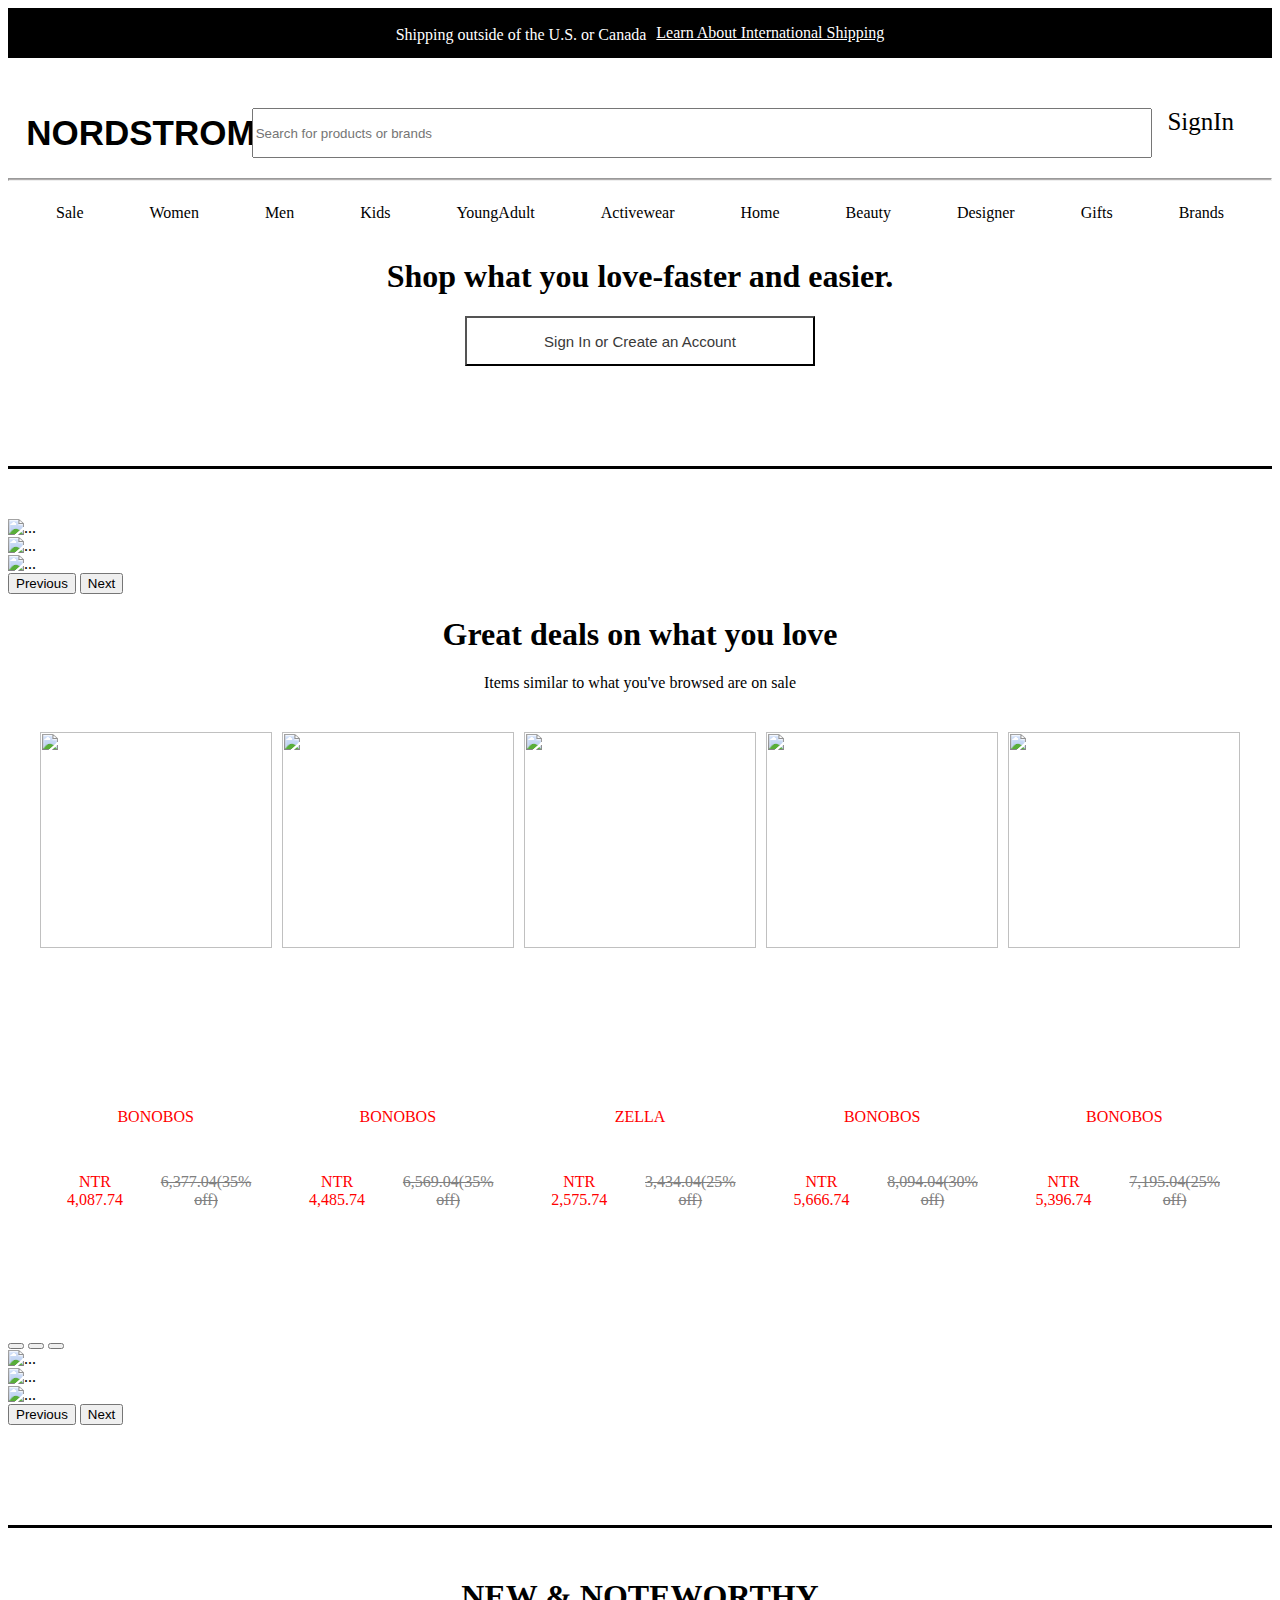
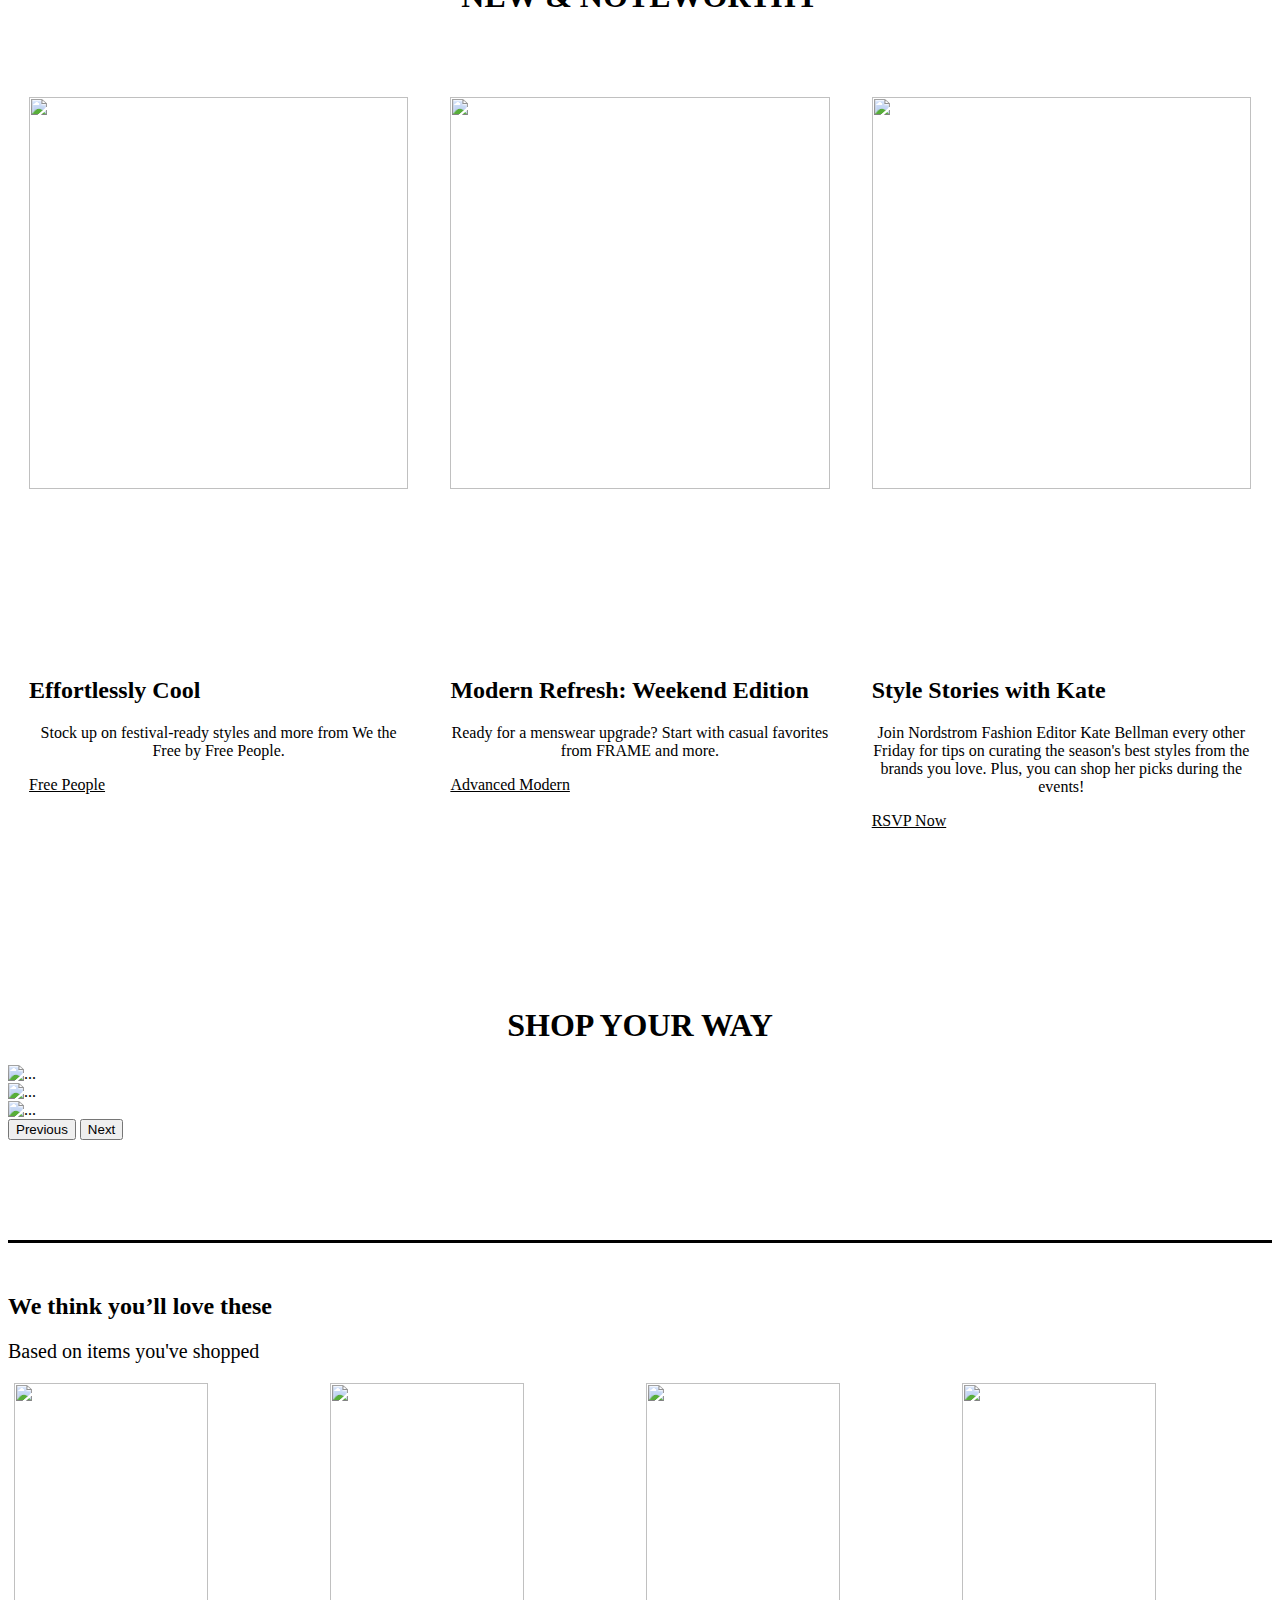
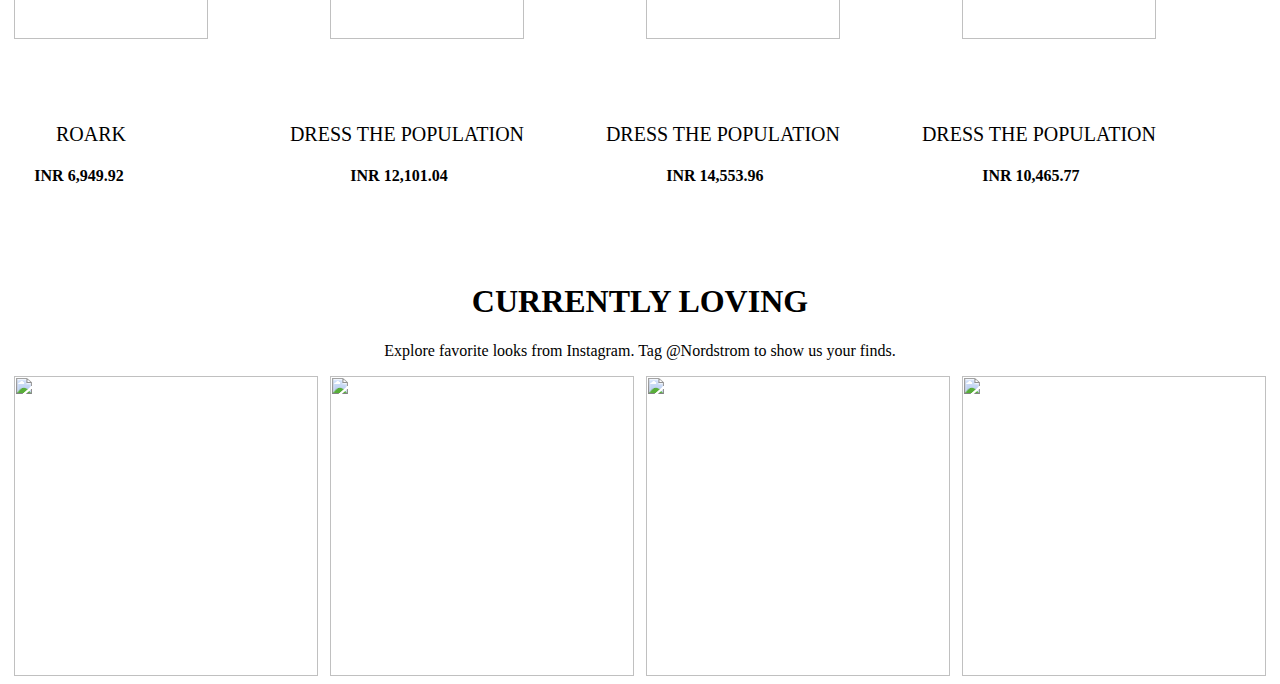
==== index.html @ b76bc02d "Home page" ====
<!DOCTYPE html>
<html ng="en">
<hd>
    <me crset="UTF-8">
    <me http-equiv="X--Compatible" content="IE=edge">
    <meta name="viewport" content="width=device-width, initial-scale=1.0">
    <title>Document</title>
    <link href="https://cdn.jsdelivr.net/npm/bootstrap@5.1.3/dist/css/bootstrap.min.css" rel="stylesheet" integrity="sha384-1BmE4kWBq78iYhFldvKuhfTAU6auU8tT94WrHftjDbrCEXSU1oBoqyl2QvZ6jIW3" crossorigin="anonymous">
    <style>
     #box1{
    display: flex;
    justify-content: space-around;
    background-color:white ;
    color: black;
    padding: 15px;
}

a{
     text-decoration: none;

    color: black;
}
#box1 a:hover{
    color: black;
      text-decoration: underline;

  
}

#box1 a{

    cursor: pointer;
}
#h{
    text-align: center;
}
#sign{
  
    width: 350px;
    margin: auto;
    height: 50px;
    font-size: 15px;
    background-color: white;
    color: #393939;
    cursor: pointer;
   


}

#sign:hover{
    background-color:#989898;
}

#l1{

margin-top: 70px;
color: gray;
height: 0.5px;
background-color: rgb(177, 174, 174);

}
#l2{

    margin-top: 70px;
    color: black;
    height: 3px;
    background-color: black;

}
#l3{
    margin-top: 50px;
   border: 2px solid black;
    background-color: black;
    color: black;

}
#heading{
    display: flex;
    justify-content: space-around;
    margin-bottom: -50px;
   
}
#search{
    height: 50px;
    width: 900px;
    margin-left: -80px;
    
}
#nor{
    height: 50px;
    width: 350px;
    font-size: 35px;
    background-color: white;
    border: 1px solid white;
    margin-left: -50px;
    font-weight: bold;
}
#img1{
    height: 30px;
    width: 30px;
}
#simg{
    display: flex;
  gap: 30px;
  font-size: 25px;
    
}
#container{
            height: 600px;
            width: 95%;
           display: flex;
         
           
           gap: 10px;
           margin: auto;
           margin-top: 40px;
           /* grid-template-columns: repeat(1,1fr);
           grid-template-rows: repeat(1,1fr); */
         

       }

       #container>div{
        /* box-shadow: rgba(0, 0, 0, 0.35) 0px 5px 15px; */
        /* border-top-left-radius: 20px;
           border-top-right-radius: 20px;
           border-radius: 20px; */
           width: 30%;

          
        
       }

       #img1{

        height: 60%;
        width: 100%;
       }
       #name{
           color: red;
       }
       #price{
           color: red;
       }
       #strike{
           padding-left: 20px;
           text-decoration: line-through;
           /* margin-top: 25px;
           margin-left: 30px; */
           color: gray;
       }

       #info{
           display: flex;
           /* border: 1px solid black; */
           margin-top: -50px;

       }
       #info > div{
        /* border: 1px solid black; */
        margin: auto;
        height: 800px;
        width: 30%;
        margin-top: 100px;
        padding: 10px;
       }
       .cimg{
           width: 100%;
           height: 70%;
       }
       #a1{
        text-decoration: underline;
       }
       h1{
           text-align: center;
           font-weight: bold;
       }
       p{
        text-align: center;
       }
       #catp{
           text-align: center;
       }

       #cat{
           margin-top: 100px;
       }

       #shop{
           display: flex;
           
       }
       #shop>div{
           height: 400px;
           width:24% ;
           /* border: 1px solid black; */
           margin: auto;
       }

       #shop1{
           display: flex;
           
       }
       #shop1>div{
           height: 300px;
           width:24% ;
           /* border: 1px solid black; */
           margin: auto;
       }


img{
    width: 100%;
    height: 100%;
}
#shopimg{
    width: 80%;
    height: 80%;
}

#line{

    margin-top: 100px;
    margin-bottom: 50px;
    height: 3px;
    width: 100%;
    background-color: black;
}

#ti{
    color: black;
margin-top: 100px;
}
#brand{
    margin-top: 20px;
    font-size: 20px;
    margin-left: -150px;

}
h4{
    margin-left: 20px;
}
#based{
    text-align: left;
    font-size: 20px;
}

#st{
    width: 100%;
    height: 50px;
    background-color: black;
    margin-bottom: 50px;
    display: flex;
    text-align: center;
    align-items: center;
    justify-content: center;
}

#st>div{
    color: white;
    
    
}
.st{
    color: white;
    text-decoration: underline;
}
.st1{
    margin-top: 20px;
    margin-right: 10px;
}






    </style>
</head>
<body>
    <div id="st">
        <div>
            <p class="st1">Shipping outside of the U.S. or Canada</p>
        </div>
        <div>
            <a class="st" href="">Learn About International Shipping</a>
        </div>
        <div>
            
        </div>
    </div>

    <div id="heading">
        <div><button id="nor">NORDSTROM</button></div>
        <div>
            <input type="search" id="search"  placeholder="Search for products or brands">
        </div>
        <div id="simg">
            <div>SignIn </div>
            <div><a href=""><i class="bi bi-bag"></i></a></div>
        </div>
    </div>

    <hr id="l1">
    <div id="box1">
        <div><a href="Sale.html">Sale</a></div>
        <div><a href="Women.html">Women</a></div>
        <div><a href="Men.html">Men</a></div>
        <div><a href="Kids.html">Kids</a></div>
        <div><a href="YoungAdult.html">YoungAdult</a></div>
        <div><a href="Activewear.html">Activewear</a></div>
        <div><a href="index.html">Home</a></div>
        <div><a href="Beauty.html">Beauty</a></div>
        <div><a href="Designer.html">Designer</a></div>
        <div><a href="Gifts.html">Gifts</a></div>
        <div><a href="Brands.html">Brands</a></div>
    </div>

    <h1 id="h">Shop what you love-faster and easier.</h1>
<center>

    <button id="sign">Sign In or Create an Account</button>


</center>

<div id="line"></div>
<div id="carouselExampleFade" class="carousel slide carousel-fade" data-bs-ride="carousel">
    <div class="carousel-inner">
      <div class="carousel-item active">
          <a href=""><img src="https://assets.myntassets.com/f_webp,w_980,c_limit,fl_progressive,dpr_2.0/assets/images/2022/3/28/4ac3be4b-f02c-4106-8dc9-be1898a81def1648463267842-Desktop-Banner-----1920x504.jpg" class="d-block w-100" alt="...">
          </a>
      </div>
      <div class="carousel-item">

        <a href="">

            <img src="https://assets.myntassets.com/f_webp,w_980,c_limit,fl_progressive,dpr_2.0/assets/images/2022/3/17/52df3f93-8d0f-412d-b416-fc665706199d1647456798690-Casual-Shoes_Dk.jpg" class="d-block w-100" alt="...">


        </a>
      </div>
      <div class="carousel-item">

        <a href="">

            <img src="https://assets.myntassets.com/f_webp,w_980,c_limit,fl_progressive,dpr_2.0/assets/images/2022/3/17/5b36764f-1116-4342-bf27-5186b065fc3e1647456798674-Smartwatches_Dk.jpg" class="d-block w-100" alt="...">


        </a>
      </div>
    </div>
    <button class="carousel-control-prev" type="button" data-bs-target="#carouselExampleFade" data-bs-slide="prev">
      <span class="carousel-control-prev-icon" aria-hidden="true"></span>
      <span class="visually-hidden">Previous</span>
    </button>
    <button class="carousel-control-next" type="button" data-bs-target="#carouselExampleFade" data-bs-slide="next">
      <span class="carousel-control-next-icon" aria-hidden="true"></span>
      <span class="visually-hidden">Next</span>
    </button>
  </div>

<h1>Great deals on what you love</h1>
<p>Items similar to what you've browsed are on sale</p>

<div id="container"></div>

<div id="carouselExampleIndicators" class="carousel slide" data-bs-ride="carousel">
    <div class="carousel-indicators">
      <button type="button" data-bs-target="#carouselExampleIndicators" data-bs-slide-to="0" class="active" aria-current="true" aria-label="Slide 1"></button>
      <button type="button" data-bs-target="#carouselExampleIndicators" data-bs-slide-to="1" aria-label="Slide 2"></button>
      <button type="button" data-bs-target="#carouselExampleIndicators" data-bs-slide-to="2" aria-label="Slide 3"></button>
    </div>
    <div class="carousel-inner">
      <div class="carousel-item active">

        <a href="">

            <img src="https://assets.myntassets.com/f_webp,w_980,c_limit,fl_progressive,dpr_2.0/assets/images/2022/3/17/f7e0aa4d-f735-4df8-9b5c-b50d989c11f51647537798505-SS22-DesktopBanners-Women-1.jpg" class="d-block w-100" alt="...">


        </a>
      </div>
      <div class="carousel-item">

        <a href="">
            <img src="https://assets.myntassets.com/f_webp,w_980,c_limit,fl_progressive,dpr_2.0/assets/images/2022/3/19/36183080-d6a3-491c-9c67-73e2774ce3411647687181203-New-Season-Styles_Desk.jpg" class="d-block w-100" alt="...">


        </a>
      </div>
      <div class="carousel-item">

        <a href="">

            <img src="https://assets.myntassets.com/f_webp,w_980,c_limit,fl_progressive,dpr_2.0/assets/images/2022/3/19/e118f56f-2a98-447e-8fee-6337ac81200a1647687181218-Kurtas---Sets_Desk.jpg" class="d-block w-100" alt="...">


        </a>
      </div>
    </div>
    <button class="carousel-control-prev" type="button" data-bs-target="#carouselExampleIndicators" data-bs-slide="prev">
      <span class="carousel-control-prev-icon" aria-hidden="true"></span>
      <span class="visually-hidden">Previous</span>
    </button>
    <button class="carousel-control-next" type="button" data-bs-target="#carouselExampleIndicators" data-bs-slide="next">
      <span class="carousel-control-next-icon" aria-hidden="true"></span>
      <span class="visually-hidden">Next</span>
    </button>
  </div>

  <div id="line"></div>

<h1>
    NEW & NOTEWORTHY</h1>





<div id="info">
    <div>
        <img class="cimg" src="https://assets.myntassets.com/f_webp,dpr_1.5,q_60,w_210,c_limit,fl_progressive/assets/images/13287918/2021/1/6/0cb5dcbc-2877-4f0b-9f0e-a32e8bb31a0f1609909256912-Popnetic-Women-Jackets-4931609909255502-1.jpg" alt="">
    <h2>Effortlessly Cool</h2>
    <p>Stock up on festival-ready styles and more from We the Free by Free People.</p>
    <a href="" id="a1">Free People</a>
</div>
    <div>
        <img class="cimg" src="https://assets.myntassets.com/f_webp,dpr_1.5,q_60,w_210,c_limit,fl_progressive/assets/images/16398102/2022/1/12/3ca182a5-7c33-42b6-9257-8af15e233ac51641978963035-Park-Avenue-Men-Blue-Textured-Slim-Fit-Formal-Shirt-20816419-1.jpg" alt="">
        <h2>Modern Refresh: Weekend Edition</h2>
        <p>Ready for a menswear upgrade? Start with casual favorites from FRAME and more.</p>
        <a href="" id="a1">Advanced Modern</a>

    </div>
    <div>
        

        <img class="cimg" src="https://assets.myntassets.com/f_webp,dpr_1.5,q_60,w_210,c_limit,fl_progressive/assets/images/5393184/2018/11/9/5d828cee-d79e-4ef0-bedb-7dd47224f6ac1541746620849-Roadster-Women-Jackets-3551541746620680-1.jpg" alt="">
   
        <h2>Style Stories with Kate</h2>
        <p>Join Nordstrom Fashion Editor Kate Bellman every other Friday for tips on curating the season's best styles from the brands you love. Plus, you can shop her picks during the events! </p>
        <a href="" id="a1">RSVP Now</a>
   
    </div>
</div>
    


<h1 id="cat">SHOP YOUR WAY</h1>
<div id="carouselExampleInterval" class="carousel slide" data-bs-ride="carousel">
    <div class="carousel-inner">
      <div class="carousel-item active" data-bs-interval="10000">
          <a href="">
            <img src="https://assets.myntassets.com/f_webp,w_980,c_limit,fl_progressive,dpr_2.0/assets/images/2022/3/22/86bf785e-00f2-45b2-a1bc-41ffb5608f861647968971518-Infant-Wear_Desk_Banner.jpg" class="d-block w-100" alt="...">

          </a>
      </div>
      <div class="carousel-item" data-bs-interval="2000">
          <a href="">
            <img src="https://assets.myntassets.com/f_webp,w_980,c_limit,fl_progressive,dpr_2.0/assets/images/2022/3/22/f2f86110-8e30-455e-80cb-0f1e984f83f21647968971546-Teens-Wear_Desk_Banner.jpg" class="d-block w-100" alt="...">

          </a>
      </div>
      <div class="carousel-item">
          <a href="">
            <img src="https://assets.myntassets.com/f_webp,w_980,c_limit,fl_progressive,dpr_2.0/assets/images/2022/3/22/4059b4cd-9077-4d1e-94d5-328d452280911647968971563-Top-Brands-2_Desk_Banner.jpg" class="d-block w-100" alt="...">

          </a>
      </div>
    </div>
    <button class="carousel-control-prev" type="button" data-bs-target="#carouselExampleInterval" data-bs-slide="prev">
      <span class="carousel-control-prev-icon" aria-hidden="true"></span>
      <span class="visually-hidden">Previous</span>
    </button>
    <button class="carousel-control-next" type="button" data-bs-target="#carouselExampleInterval" data-bs-slide="next">
      <span class="carousel-control-next-icon" aria-hidden="true"></span>
      <span class="visually-hidden">Next</span>
    </button>
  </div>


  <div id="line"></div>

  <h2>We think you’ll love these</h2>
  <p id="based">Based on items you've shopped</p>

  <div id="shop">
    <div>
        <img id="shopimg" src="https://n.nordstrommedia.com/id/sr3/1d3517be-f672-4e0e-98d9-5162ff5e49a2.jpeg?crop=pad&pad_color=FFF&format=jpeg&w=780&h=1196" alt="">
        <p id="brand">ROARK</p>
        <h4>INR 6,949.92</h4>
    </div>
    <div>
       <img id="shopimg" src="https://n.nordstrommedia.com/id/sr3/f2028926-6d7f-41a3-a89e-4d53747332d0.jpeg?q=45&dpr=2&h=365.31&w=230" alt="">
            <p id="brand">DRESS THE POPULATION</p>
           <h4>INR 12,101.04</h4>
    </div>
    <div>
        <img id="shopimg" src="https://n.nordstrommedia.com/id/sr3/87c875b2-9b85-49db-a2ce-bcf280e677f7.jpeg?q=45&dpr=2&h=365.31&w=230" alt="">
   
        <p id="brand">DRESS THE POPULATION</p>
       <h4>INR 14,553.96</h4>
    </div>
    <div>
        <img id="shopimg" src="https://n.nordstrommedia.com/id/sr3/71031302-0615-443d-aa35-27da30b10c97.jpeg?q=45&dpr=2&h=365.31&w=230" alt="">
    
        <p id="brand">DRESS THE POPULATION</p>
       <h4>INR 10,465.77</h4>
    
    </div>
   
</div>




<h1 id="cat">CURRENTLY LOVING</h1>
<p id="catp">Explore favorite looks from Instagram. Tag @Nordstrom to show us your finds.

</p>
<div id="shop1">
    <div>
        <img src="https://images.dashhudson.com/aHR0cHM6Ly9jZG4uZGFzaGh1ZHNvbi5jb20vbWVkaWEvZnVsbC8xNjQyNzI3Mjg5Ljc5MzY1Njg4NjgwOS5qcGVn.jpg?w=640&h=640&fit=cover" alt="">
    </div>
    <div>
       <img src="https://images.dashhudson.com/aHR0cHM6Ly9jZG4uZGFzaGh1ZHNvbi5jb20vbWVkaWEvZnVsbC8xNjQyODA2Mjc5LjQ0OTk4MTI3NjQ4Mi5qcGVn.jpg?w=640&h=640&fit=cover" alt="">

    </div>
    <div>
        <img src="https://images.dashhudson.com/aHR0cHM6Ly9jZG4uZGFzaGh1ZHNvbi5jb20vbWVkaWEvZnVsbC8xNjQyNTUxMzE1LjU2Mjc1MDY2NjQwNy5qcGVn.jpg?w=640&h=640&fit=cover" alt="">
    </div>
    <div>
        <img src="https://images.dashhudson.com/aHR0cHM6Ly9jZG4uZGFzaGh1ZHNvbi5jb20vbWVkaWEvZnVsbC8xNjQyOTQ0NzQyLjEyNzc1MjU0MDkzNi5qcGVn.jpg?w=640&h=640&fit=cover" alt="">
    </div>
   
</div>







  <script src="https://cdn.jsdelivr.net/npm/@popperjs/core@2.10.2/dist/umd/popper.min.js" integrity="sha384-7+zCNj/IqJ95wo16oMtfsKbZ9ccEh31eOz1HGyDuCQ6wgnyJNSYdrPa03rtR1zdB" crossorigin="anonymous"></script>
<script src="https://cdn.jsdelivr.net/npm/bootstrap@5.1.3/dist/js/bootstrap.min.js" integrity="sha384-QJHtvGhmr9XOIpI6YVutG+2QOK9T+ZnN4kzFN1RtK3zEFEIsxhlmWl5/YESvpZ13" crossorigin="anonymous"></script>





    </body>
</html>

<script>
var data=[
{
    
    imgUrl:"https://n.nordstrommedia.com/id/sr3/385a24cc-d4e6-4eb6-9e84-89e782b0497e.jpeg?crop=pad&pad_color=FFF&format=jpeg&w=780&h=1196",
        name:" BONOBOS",
        p:"",
        price:"NTR 4,087.74",
        strikedOffPrice:" 6,377.04(35% off)"


},
{
    
    imgUrl:"https://n.nordstrommedia.com/id/sr3/53a0ff8d-c007-43c7-8470-60d79c39b37b.jpeg?crop=pad&pad_color=FFF&format=jpeg&w=780&h=1196",
        name:" BONOBOS",
        p:"NTR",
        price:" NTR 4,485.74",
        strikedOffPrice:"6,569.04(35% off)"


},
{
    
    imgUrl:"https://n.nordstrommedia.com/id/sr3/158ab9a1-b40f-4e95-88ac-01e8cd33e44d.jpeg?crop=pad&pad_color=FFF&format=jpeg&w=780&h=1196",
        name:" ZELLA",
        p:"NTR",
        price:" NTR 2,575.74",
        strikedOffPrice:"3,434.04(25% off)"


},
{
    
    imgUrl:"https://n.nordstrommedia.com/id/sr3/40351204-3598-4f3b-b9ba-098366953c1f.jpeg?crop=pad&pad_color=FFF&format=jpeg&w=780&h=1196",
        name:" BONOBOS",
        p:"NTR",
        price:" NTR 5,666.74",
        strikedOffPrice:"8,094.04(30% off)"


},
{
    
    imgUrl:"https://n.nordstrommedia.com/id/sr3/5a3865fd-d5ae-4a38-8c74-bc89cb06c0ea.jpeg?crop=pad&pad_color=FFF&format=jpeg&w=780&h=1196",
        name:" BONOBOS",
        p:"NTR",
        price:" NTR 5,396.74",
        strikedOffPrice:" 7,195.04(25% off)"


},


];

var bagdata=JSON.parse(localStorage.getItem("bag"))||[];
data.map(function(ele){
    var box=document.createElement("div");

    
    var img=document.createElement("img");
        img.src=ele.imgUrl;

        var name=document.createElement("p");
        name.innerText=ele.name;

        var p=document.createElement("p");
        p.innerText=ele.p;

       var box1=document.createElement("div");
       var box2=document.createElement("div");
       var box3=document.createElement("div");
        
       var price=document.createElement("p");
       price.innerText=ele.price;

       
       var strike=document.createElement("p");
        strike.innerText=ele.strikedOffPrice;

        
        box2.append(strike)
        box1.append(price,box2);
        box3.append(box1)
        

        box.append(img,name,box3);
        document.querySelector("#container").append(box);



        box.setAttribute("id","outerbox");
        
       
         name.setAttribute("id","name");
         price.setAttribute("id","price");
         strike.setAttribute("id","strike");
         box1.setAttribute("id","box1")
         p.setAttribute("id",("p"));

        img.setAttribute("id","img1");

        




});

function addToCart(elem) {
    console.log(elem);
    cartData.push(elem);
    localStorage.setItem("cart", JSON.stringify(cartData));
    
  }



</script>
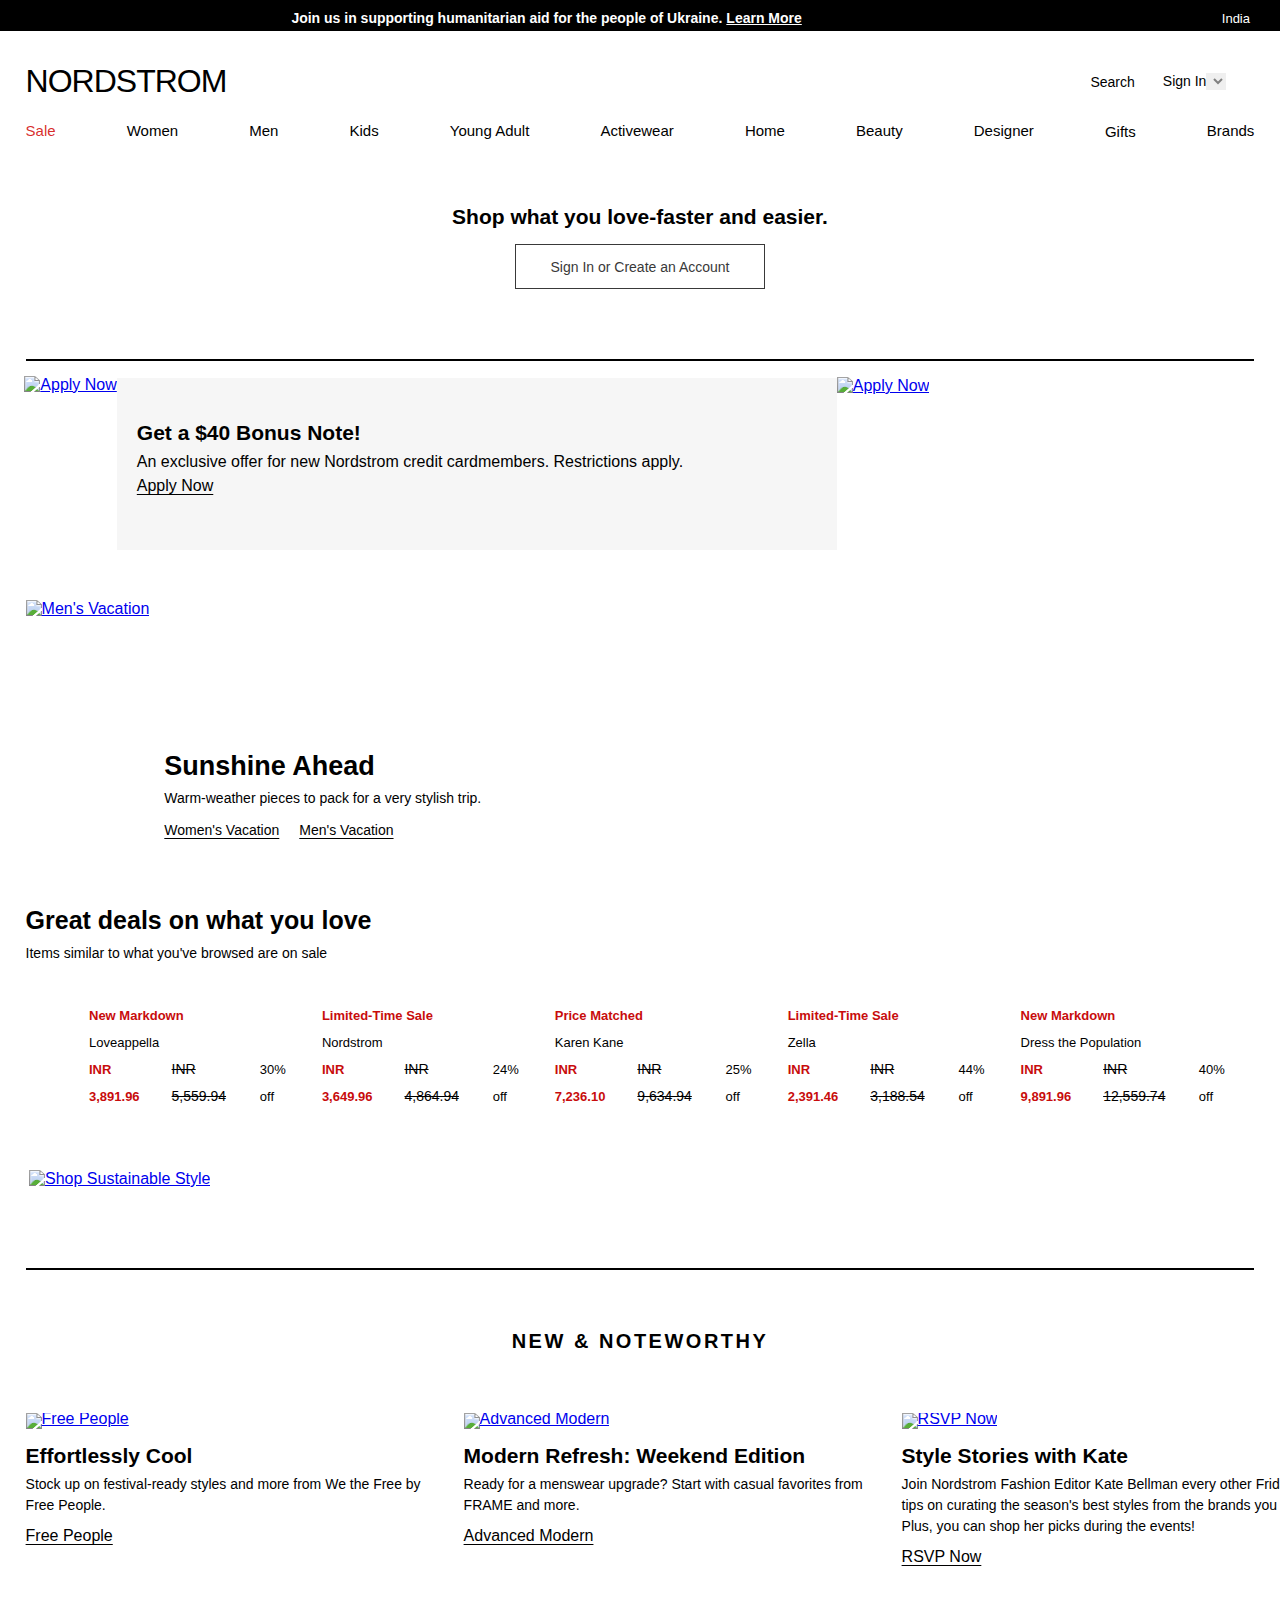
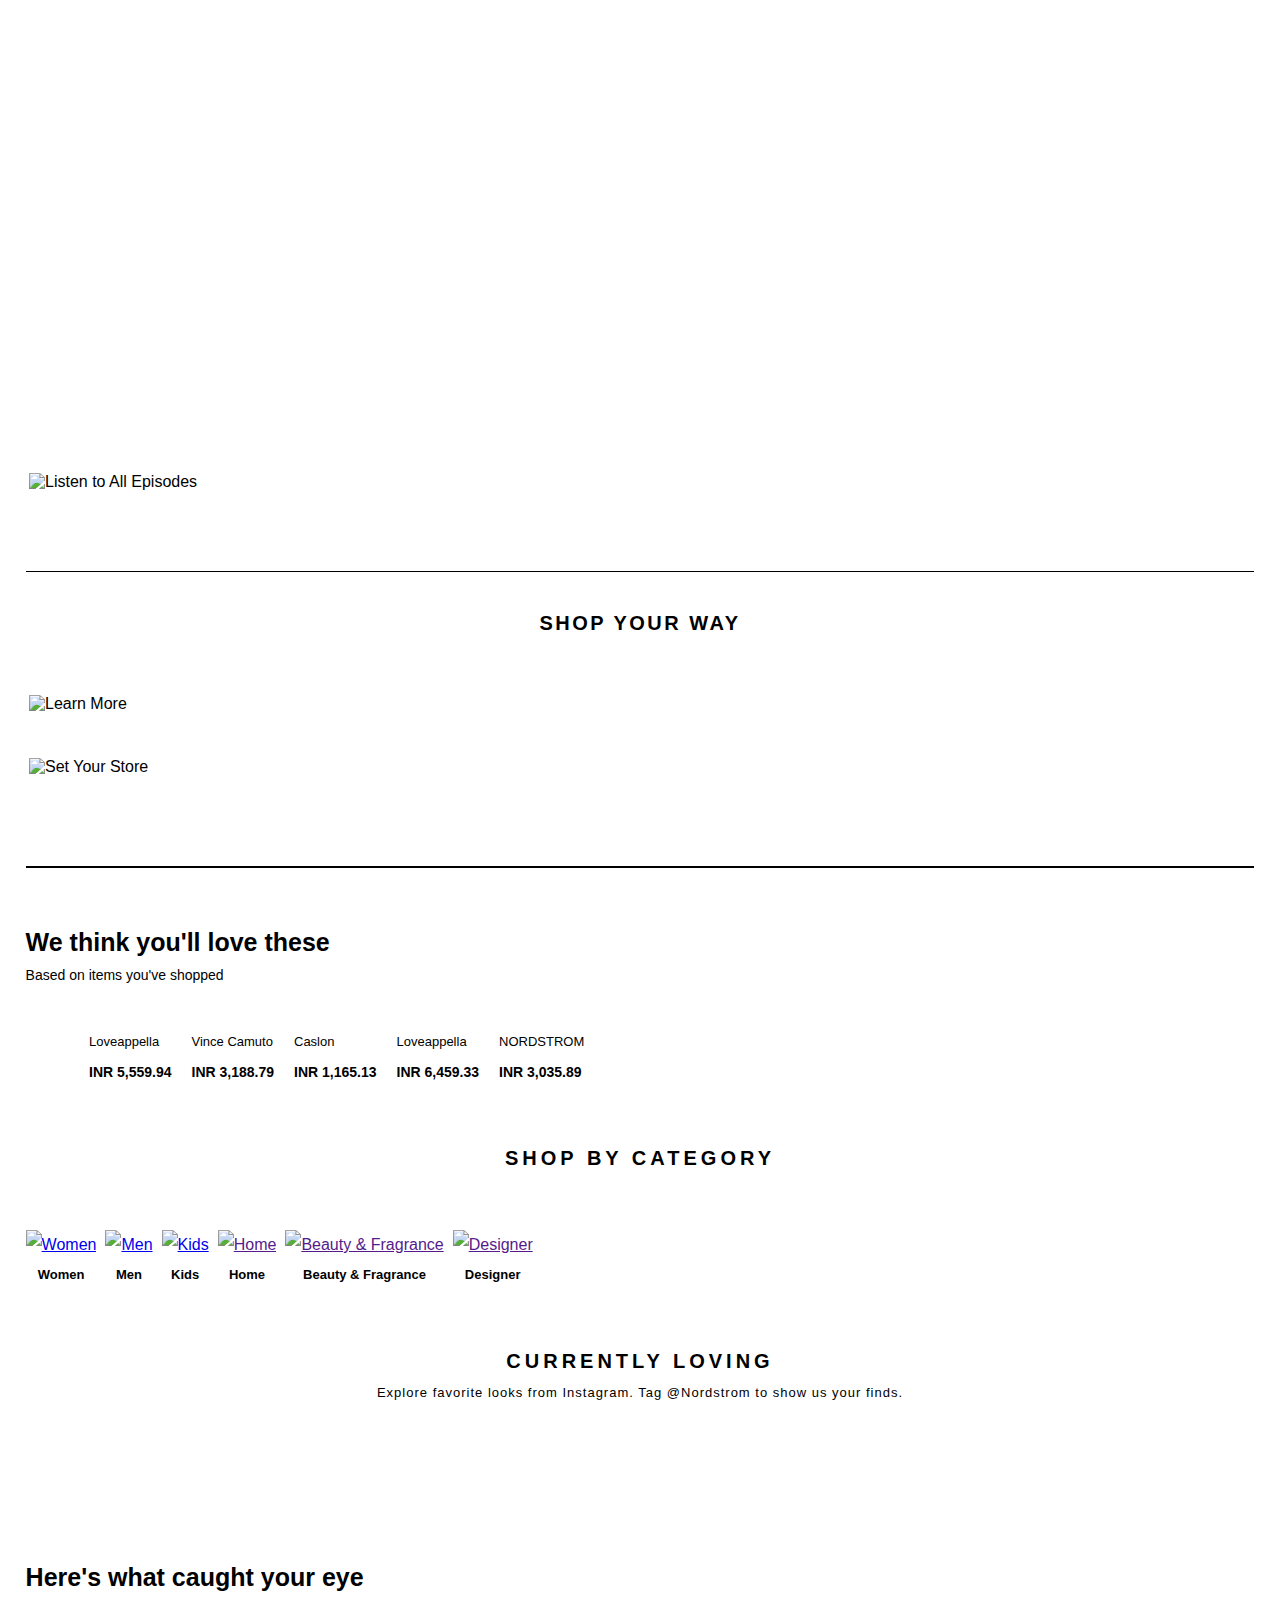
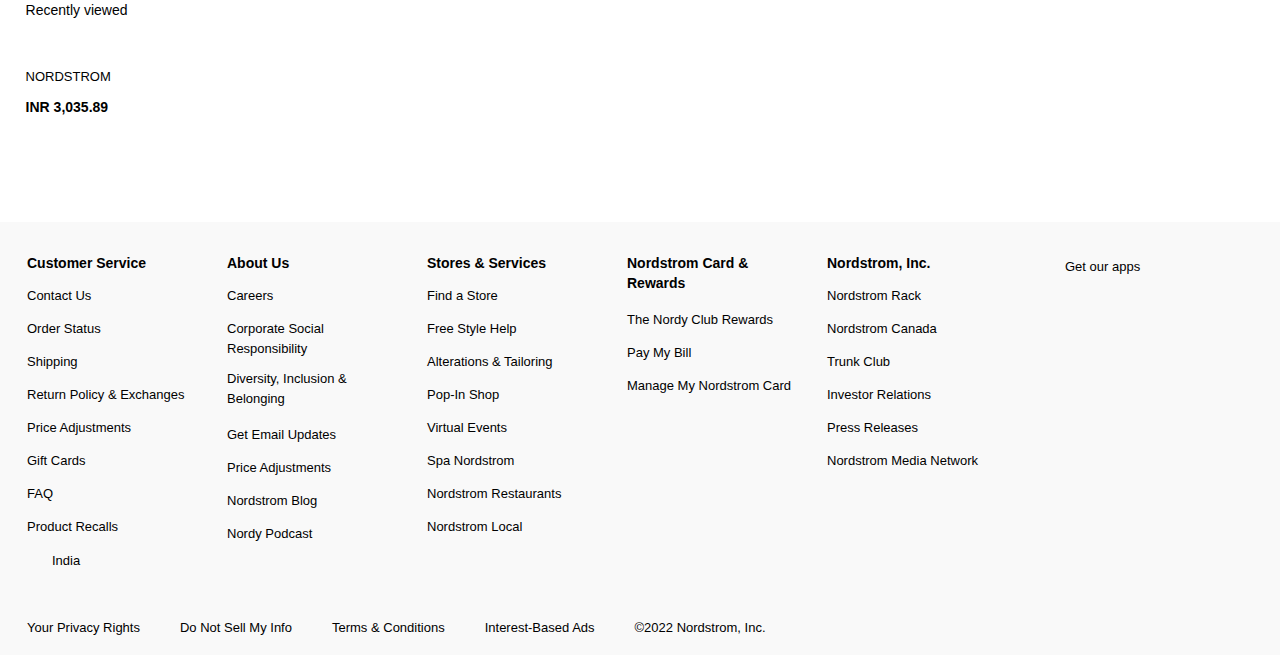
==== commit 3d5b41a6: "adding home page" ====
--- a/index.html
+++ b/index.html
@@ -1,675 +1,1485 @@
 <!DOCTYPE html>
-<html ng="en">
-<hd>
-    <me crset="UTF-8">
-    <me http-equiv="X--Compatible" content="IE=edge">
+<html lang="en">
+<head>
+    <meta charset="UTF-8" />
+    <meta http-equiv="X-UA-Compatible" content="IE=edge" />
     <meta name="viewport" content="width=device-width, initial-scale=1.0">
-    <title>Document</title>
-    <link href="https://cdn.jsdelivr.net/npm/bootstrap@5.1.3/dist/css/bootstrap.min.css" rel="stylesheet" integrity="sha384-1BmE4kWBq78iYhFldvKuhfTAU6auU8tT94WrHftjDbrCEXSU1oBoqyl2QvZ6jIW3" crossorigin="anonymous">
-    <style>
-     #box1{
-    display: flex;
-    justify-content: space-around;
-    background-color:white ;
-    color: black;
-    padding: 15px;
-}
-
-a{
-     text-decoration: none;
-
-    color: black;
-}
-#box1 a:hover{
-    color: black;
-      text-decoration: underline;
-
-  
-}
-
-#box1 a{
-
-    cursor: pointer;
-}
-#h{
-    text-align: center;
-}
-#sign{
-  
-    width: 350px;
-    margin: auto;
-    height: 50px;
-    font-size: 15px;
-    background-color: white;
-    color: #393939;
-    cursor: pointer;
-   
-
-
-}
-
-#sign:hover{
-    background-color:#989898;
-}
-
-#l1{
-
-margin-top: 70px;
-color: gray;
-height: 0.5px;
-background-color: rgb(177, 174, 174);
-
-}
-#l2{
-
-    margin-top: 70px;
-    color: black;
-    height: 3px;
-    background-color: black;
-
-}
-#l3{
-    margin-top: 50px;
-   border: 2px solid black;
-    background-color: black;
-    color: black;
-
-}
-#heading{
-    display: flex;
-    justify-content: space-around;
-    margin-bottom: -50px;
-   
-}
-#search{
-    height: 50px;
-    width: 900px;
-    margin-left: -80px;
-    
-}
-#nor{
-    height: 50px;
-    width: 350px;
-    font-size: 35px;
-    background-color: white;
-    border: 1px solid white;
-    margin-left: -50px;
-    font-weight: bold;
-}
-#img1{
-    height: 30px;
-    width: 30px;
-}
-#simg{
-    display: flex;
-  gap: 30px;
-  font-size: 25px;
-    
-}
-#container{
-            height: 600px;
-            width: 95%;
-           display: flex;
-         
-           
-           gap: 10px;
-           margin: auto;
-           margin-top: 40px;
-           /* grid-template-columns: repeat(1,1fr);
-           grid-template-rows: repeat(1,1fr); */
-         
-
-       }
-
-       #container>div{
-        /* box-shadow: rgba(0, 0, 0, 0.35) 0px 5px 15px; */
-        /* border-top-left-radius: 20px;
-           border-top-right-radius: 20px;
-           border-radius: 20px; */
-           width: 30%;
-
-          
-        
-       }
-
-       #img1{
-
-        height: 60%;
-        width: 100%;
-       }
-       #name{
-           color: red;
-       }
-       #price{
-           color: red;
-       }
-       #strike{
-           padding-left: 20px;
-           text-decoration: line-through;
-           /* margin-top: 25px;
-           margin-left: 30px; */
-           color: gray;
-       }
-
-       #info{
-           display: flex;
-           /* border: 1px solid black; */
-           margin-top: -50px;
-
-       }
-       #info > div{
-        /* border: 1px solid black; */
-        margin: auto;
-        height: 800px;
-        width: 30%;
-        margin-top: 100px;
-        padding: 10px;
-       }
-       .cimg{
-           width: 100%;
-           height: 70%;
-       }
-       #a1{
-        text-decoration: underline;
-       }
-       h1{
-           text-align: center;
-           font-weight: bold;
-       }
-       p{
-        text-align: center;
-       }
-       #catp{
-           text-align: center;
-       }
-
-       #cat{
-           margin-top: 100px;
-       }
-
-       #shop{
-           display: flex;
-           
-       }
-       #shop>div{
-           height: 400px;
-           width:24% ;
-           /* border: 1px solid black; */
-           margin: auto;
-       }
-
-       #shop1{
-           display: flex;
-           
-       }
-       #shop1>div{
-           height: 300px;
-           width:24% ;
-           /* border: 1px solid black; */
-           margin: auto;
-       }
-
-
-img{
-    width: 100%;
-    height: 100%;
-}
-#shopimg{
-    width: 80%;
-    height: 80%;
-}
-
-#line{
-
-    margin-top: 100px;
-    margin-bottom: 50px;
-    height: 3px;
-    width: 100%;
-    background-color: black;
-}
-
-#ti{
-    color: black;
-margin-top: 100px;
-}
-#brand{
-    margin-top: 20px;
-    font-size: 20px;
-    margin-left: -150px;
-
-}
-h4{
-    margin-left: 20px;
-}
-#based{
-    text-align: left;
-    font-size: 20px;
-}
-
-#st{
-    width: 100%;
-    height: 50px;
-    background-color: black;
-    margin-bottom: 50px;
-    display: flex;
-    text-align: center;
-    align-items: center;
-    justify-content: center;
-}
-
-#st>div{
-    color: white;
-    
-    
-}
-.st{
-    color: white;
-    text-decoration: underline;
-}
-.st1{
-    margin-top: 20px;
-    margin-right: 10px;
-}
-
-
-
-
-
-
-    </style>
+    <!-- <link rel="preconnect" href="https://fonts.googleapis.com">
+    <link rel="preconnect" href="https://fonts.gstatic.com" crossorigin>
+    <link href="https://fonts.googleapis.com/css2?family=Josefin+Sans:wght@100;200;300;400;500;600;700&display=swap" rel="stylesheet"> -->
+    <link rel="stylesheet" href="index.css" />
+    <script
+      src="https://kit.fontawesome.com/24c494a6b6.js"
+      crossorigin="anonymous"
+    ></script>
+    <title>NORDSTROM</title>
 </head>
 <body>
-    <div id="st">
-        <div>
-            <p class="st1">Shipping outside of the U.S. or Canada</p>
-        </div>
-        <div>
-            <a class="st" href="">Learn About International Shipping</a>
-        </div>
-        <div>
+    <!-- header starts -->
+    <!--  -->
+    <!--  -->
+    <div id="topLine">
+        <div>Join us in supporting humanitarian aid for the people of Ukraine.</div>
+        <div>Learn More</div>    
+        <div id="india">
+            <img id="flag" src="https://encrypted-tbn0.gstatic.com/images?q=tbn:ANd9GcR4RJLaG2yTSYe7cM8CbguyCGYDUCmY0dveoQ&usqp=CAU" alt="">
+            <p id="country-name">India</p>
+        </div>
+    </div>
+    <div id="heading">
+        <a href="index.html"id="brand"><p>NORDSTROM</p></a>
+        <div id="topRightSection">
+            <div>
+                <i class="fa-solid fa-magnifying-glass"></i>
+            </div>
+            <div id="search">
+                Search
+            </div>
+            <div id="signIn">Sign In <select name="" id="downArrow">
+            </select></div>
             
-        </div>
-    </div>
-
-    <div id="heading">
-        <div><button id="nor">NORDSTROM</button></div>
-        <div>
-            <input type="search" id="search"  placeholder="Search for products or brands">
-        </div>
-        <div id="simg">
-            <div>SignIn </div>
-            <div><a href=""><i class="bi bi-bag"></i></a></div>
-        </div>
-    </div>
-
-    <hr id="l1">
+            <div id="cartButton"><a href="cart.html"><i class="fa-solid fa-lock"></i></a></div>
+        </div>   
+    </div>
     <div id="box1">
-        <div><a href="Sale.html">Sale</a></div>
-        <div><a href="Women.html">Women</a></div>
-        <div><a href="Men.html">Men</a></div>
-        <div><a href="Kids.html">Kids</a></div>
-        <div><a href="YoungAdult.html">YoungAdult</a></div>
-        <div><a href="Activewear.html">Activewear</a></div>
-        <div><a href="index.html">Home</a></div>
-        <div><a href="Beauty.html">Beauty</a></div>
-        <div><a href="Designer.html">Designer</a></div>
-        <div><a href="Gifts.html">Gifts</a></div>
-        <div><a href="Brands.html">Brands</a></div>
-    </div>
-
-    <h1 id="h">Shop what you love-faster and easier.</h1>
-<center>
-
-    <button id="sign">Sign In or Create an Account</button>
-
-
-</center>
-
-<div id="line"></div>
-<div id="carouselExampleFade" class="carousel slide carousel-fade" data-bs-ride="carousel">
-    <div class="carousel-inner">
-      <div class="carousel-item active">
-          <a href=""><img src="https://assets.myntassets.com/f_webp,w_980,c_limit,fl_progressive,dpr_2.0/assets/images/2022/3/28/4ac3be4b-f02c-4106-8dc9-be1898a81def1648463267842-Desktop-Banner-----1920x504.jpg" class="d-block w-100" alt="...">
-          </a>
-      </div>
-      <div class="carousel-item">
-
-        <a href="">
-
-            <img src="https://assets.myntassets.com/f_webp,w_980,c_limit,fl_progressive,dpr_2.0/assets/images/2022/3/17/52df3f93-8d0f-412d-b416-fc665706199d1647456798690-Casual-Shoes_Dk.jpg" class="d-block w-100" alt="...">
-
-
-        </a>
-      </div>
-      <div class="carousel-item">
-
-        <a href="">
-
-            <img src="https://assets.myntassets.com/f_webp,w_980,c_limit,fl_progressive,dpr_2.0/assets/images/2022/3/17/5b36764f-1116-4342-bf27-5186b065fc3e1647456798674-Smartwatches_Dk.jpg" class="d-block w-100" alt="...">
-
-
-        </a>
-      </div>
-    </div>
-    <button class="carousel-control-prev" type="button" data-bs-target="#carouselExampleFade" data-bs-slide="prev">
-      <span class="carousel-control-prev-icon" aria-hidden="true"></span>
-      <span class="visually-hidden">Previous</span>
-    </button>
-    <button class="carousel-control-next" type="button" data-bs-target="#carouselExampleFade" data-bs-slide="next">
-      <span class="carousel-control-next-icon" aria-hidden="true"></span>
-      <span class="visually-hidden">Next</span>
-    </button>
-  </div>
-
-<h1>Great deals on what you love</h1>
-<p>Items similar to what you've browsed are on sale</p>
-
-<div id="container"></div>
-
-<div id="carouselExampleIndicators" class="carousel slide" data-bs-ride="carousel">
-    <div class="carousel-indicators">
-      <button type="button" data-bs-target="#carouselExampleIndicators" data-bs-slide-to="0" class="active" aria-current="true" aria-label="Slide 1"></button>
-      <button type="button" data-bs-target="#carouselExampleIndicators" data-bs-slide-to="1" aria-label="Slide 2"></button>
-      <button type="button" data-bs-target="#carouselExampleIndicators" data-bs-slide-to="2" aria-label="Slide 3"></button>
-    </div>
-    <div class="carousel-inner">
-      <div class="carousel-item active">
-
-        <a href="">
-
-            <img src="https://assets.myntassets.com/f_webp,w_980,c_limit,fl_progressive,dpr_2.0/assets/images/2022/3/17/f7e0aa4d-f735-4df8-9b5c-b50d989c11f51647537798505-SS22-DesktopBanners-Women-1.jpg" class="d-block w-100" alt="...">
-
-
-        </a>
-      </div>
-      <div class="carousel-item">
-
-        <a href="">
-            <img src="https://assets.myntassets.com/f_webp,w_980,c_limit,fl_progressive,dpr_2.0/assets/images/2022/3/19/36183080-d6a3-491c-9c67-73e2774ce3411647687181203-New-Season-Styles_Desk.jpg" class="d-block w-100" alt="...">
-
-
-        </a>
-      </div>
-      <div class="carousel-item">
-
-        <a href="">
-
-            <img src="https://assets.myntassets.com/f_webp,w_980,c_limit,fl_progressive,dpr_2.0/assets/images/2022/3/19/e118f56f-2a98-447e-8fee-6337ac81200a1647687181218-Kurtas---Sets_Desk.jpg" class="d-block w-100" alt="...">
-
-
-        </a>
-      </div>
-    </div>
-    <button class="carousel-control-prev" type="button" data-bs-target="#carouselExampleIndicators" data-bs-slide="prev">
-      <span class="carousel-control-prev-icon" aria-hidden="true"></span>
-      <span class="visually-hidden">Previous</span>
-    </button>
-    <button class="carousel-control-next" type="button" data-bs-target="#carouselExampleIndicators" data-bs-slide="next">
-      <span class="carousel-control-next-icon" aria-hidden="true"></span>
-      <span class="visually-hidden">Next</span>
-    </button>
-  </div>
-
-  <div id="line"></div>
-
-<h1>
-    NEW & NOTEWORTHY</h1>
-
-
-
-
-
-<div id="info">
-    <div>
-        <img class="cimg" src="https://assets.myntassets.com/f_webp,dpr_1.5,q_60,w_210,c_limit,fl_progressive/assets/images/13287918/2021/1/6/0cb5dcbc-2877-4f0b-9f0e-a32e8bb31a0f1609909256912-Popnetic-Women-Jackets-4931609909255502-1.jpg" alt="">
-    <h2>Effortlessly Cool</h2>
-    <p>Stock up on festival-ready styles and more from We the Free by Free People.</p>
-    <a href="" id="a1">Free People</a>
-</div>
-    <div>
-        <img class="cimg" src="https://assets.myntassets.com/f_webp,dpr_1.5,q_60,w_210,c_limit,fl_progressive/assets/images/16398102/2022/1/12/3ca182a5-7c33-42b6-9257-8af15e233ac51641978963035-Park-Avenue-Men-Blue-Textured-Slim-Fit-Formal-Shirt-20816419-1.jpg" alt="">
-        <h2>Modern Refresh: Weekend Edition</h2>
-        <p>Ready for a menswear upgrade? Start with casual favorites from FRAME and more.</p>
-        <a href="" id="a1">Advanced Modern</a>
-
-    </div>
-    <div>
+        <div class="dropdown">
+            <button class="link" id="sale">Sale</button>
+            <div class="dropdown-menu information-grid">
+                <div id="dropdown-subheading">
+                    <div><a href="#" class="dropdown-heading">Sale: Get Inspired</a></div>
+                    <hr id="dropdown-line">
+                    <div><a href="#" class="dropdown-heading">Bestsellers</a></div>
+                    <div><a href="#" class="dropdown-heading">New Markdowns</a></div>
+                    <div><a href="#" class="dropdown-heading">Price Matched</a></div>
+                    <div><a href="#" class="dropdown-heading">Nordstrom Made Sale</a></div>
+                    <div><a href="#" class="dropdown-heading">Men's Designer Sale</a></div>
+                    <div><a href="#" class="dropdown-heading">Women's Designer Sale</a></div>
+                </div>
+                <div>
+                    <div><a href="#" class="dropdown-heading">Women</a></div>
+                    <div><a href="#" class="dropdown-heading subheading">New Markdowns</a></div>
+                    <div><a href="#" class="dropdown-heading subheading">Clothing</a></div>
+                    <div><a href="#" class="dropdown-heading subheading">Shoes</a></div>
+                    <div><a href="#" class="dropdown-heading subheading">Handbags & Wallets</a></div>
+                    <div><a href="#" class="dropdown-heading subheading">Jewelry</a></div>
+                    <div><a href="#" class="dropdown-heading subheading">Accessories</a></div>
+                    <div><a href="#" class="dropdown-heading subheading">Beauty</a></div>
+                    <div><a href="#" class="dropdown-heading subheading">Contemporary</a></div>
+                    <div><a href="#" class="dropdown-heading subheading">Designer</a></div>
+                    <hr id="blankspace">
+                    <div><a href="#" class="dropdown-heading subheading">Plus</a></div>
+                    <div><a href="#" class="dropdown-heading subheading">Petite</a></div>
+                    <div><a href="#" class="dropdown-heading subheading">Maternity</a></div>
+                    <div><a href="#" class="dropdown-heading subheading">Juniors</a></div>
+                </div>
+                <div>
+                    <div><a href="#" class="dropdown-heading">Men</a></div>
+                    <div><a href="#" class="dropdown-heading subheading">New Markdowns</a></div>
+                    <div><a href="#" class="dropdown-heading subheading">Clothing</a></div>
+                    <div><a href="#" class="dropdown-heading subheading">Shoes</a></div>
+                    <div><a href="#" class="dropdown-heading subheading">Accessories</a></div>
+                    <div><a href="#" class="dropdown-heading subheading">Grooming & Cologne</a></div>
+                    <div><a href="#" class="dropdown-heading subheading">Contemporary</a></div>
+                    <div><a href="#" class="dropdown-heading subheading">Designer</a></div>
+                    <hr id="blankspace">
+                    <div><a href="#" class="dropdown-heading">Designer</a></div>
+                    <div><a href="#" class="dropdown-heading subheading">Women</a></div>
+                    <div><a href="#" class="dropdown-heading subheading">Men</a></div>
+                    <div><a href="#" class="dropdown-heading subheading">Kids</a></div>
+                </div>
+                <div>
+                    <div><a href="#" class="dropdown-heading">Kids</a></div>
+                    <div><a href="#" class="dropdown-heading subheading">New Markdowns</a></div>
+                    <div><a href="#" class="dropdown-heading subheading">Girls</a></div>
+                    <div><a href="#" class="dropdown-heading subheading">Boys</a></div>
+                    <div><a href="#" class="dropdown-heading subheading">Baby</a></div>
+                    <div><a href="#" class="dropdown-heading subheading">Baby Gear & Essentials</a></div>
+                    <div><a href="#" class="dropdown-heading subheading">Shoes</a></div>
+                    <hr id="blankspace">
+                    <div><a href="#" class="dropdown-heading">Young Adult</a></div>
+                    <div><a href="#" class="dropdown-heading subheading">Women</a></div>
+                    <div><a href="#" class="dropdown-heading subheading">Men</a></div>
+                    <div><a href="#" class="dropdown-heading subheading">Gender Inclusive</a></div>
+                </div>
+                <div>
+                    <div><a href="#" class="dropdown-heading">Home</a></div>
+                    <div><a href="#" class="dropdown-heading subheading">Bedding & Bath</a></div>
+                    <div><a href="#" class="dropdown-heading subheading">Home Decor</a></div>
+                    <div><a href="#" class="dropdown-heading subheading">Electronics & Tech Accessories</a></div>
+                    <div><a href="#" class="dropdown-heading subheading">Luggage & Travel</a></div>
+                    <div><a href="#" class="dropdown-heading subheading">Tabletop & Kitchen</a></div>
+                    <hr id="blankspace">
+                    <div><a href="#" class="dropdown-heading">Beauty</a></div>
+                    <hr id="blankspace">
+                    <div><a href="#" class="dropdown-heading">All Sale</a></div>
+                </div>
+                <div id="image-section">
+                    <div id="cross-sign"><i class="fa-solid fa-xmark"></i></div>
+                    <div><img src="https://i.postimg.cc/sXRxySb0/Screenshot-2022-03-30-at-11-48-27-AM.png" alt="">
+                    </div>
+                    <div><p class="belowimage">Nordstrom Made Sale</p></div>
+                </div>
+            </div>
+        </div>
+        <div class="dropdown">
+            <button class="link" onclick="location.href='womens.html'">Women</button>
+            <div class="dropdown-menu information-grid women">
+                <div id="dropdown-subheading">
+                    <div><a href="#" class="dropdown-heading">Women: Get Inspired</a></div>
+                    <hr id="dropdown-line">
+                    <div><a href="womens.html" class="dropdown-heading">New Arrivals</a></div>
+                    <div><a href="#" class="dropdown-heading">ASOS</a></div>
+                    <div id="nolineheight">
+                        <div><a href="#" class="dropdown-heading">Black-Owned & -Founded Brands</a></div>
+                    </div>
+                    <div><a href="#" class="dropdown-heading">Contemporary</a></div>
+                    <div><a href="#" class="dropdown-heading">Nordstrom Made</a></div>
+                    <div><a href="#" class="dropdown-heading">Pop-In@Nordstrom + Smiley</a></div>
+                    <div><a href="#" class="dropdown-heading">Shop By Trend</a></div>
+                    <div><a href="#" class="dropdown-heading">Sports Fan Shop</a></div>
+                    <div><a href="#" class="dropdown-heading">Sustainable Style</a></div>
+                    <div><a href="#" class="dropdown-heading">Wedding Shop</a></div>
+                    <div><a href="#" class="dropdown-heading">Women's Looks</a></div>
+                    <hr id="blankspace">
+                    <div><a href="#" class="dropdown-heading">Shop by Occasion</a></div>
+                    <div><a href="#" class="dropdown-heading subheading">Vacation</a></div>
+                    <div><a href="#" class="dropdown-heading subheading">Work</a></div>
+                </div>
+                <div>
+                    <div><a href="#" class="dropdown-heading">Clothing</a></div>
+                    <div><a href="#" class="dropdown-heading subheading">Activewear</a></div>
+                    <div><a href="#" class="dropdown-heading subheading">Blazers</a></div>
+                    <div><a href="#" class="dropdown-heading subheading">Coats & Jackets</a></div>
+                    <div><a href="#" class="dropdown-heading subheading">Dresses</a></div>
+                    <div><a href="#" class="dropdown-heading subheading">Jeans & Denim</a></div>
+                    <div><a href="#" class="dropdown-heading subheading">Lingerie, Hosiery & Shapewear</a></div>
+                    <div><a href="#" class="dropdown-heading subheading">Loungewear</a></div>
+                    <div><a href="#" class="dropdown-heading subheading">Pants & Leggings</a></div>
+                    <div><a href="#" class="dropdown-heading subheading">Shorts</a></div>
+                    <div><a href="#" class="dropdown-heading subheading">Skirts</a></div>
+                    <div><a href="#" class="dropdown-heading subheading">Sleepwear & Robes</a></div>
+                    <div><a href="#" class="dropdown-heading subheading">Sweaters</a></div>
+                    <div><a href="#" class="dropdown-heading subheading">Sweatshirts & Hoddies</a></div>
+                    <div><a href="#" class="dropdown-heading subheading">Swimsuits & Cover-Ups</a></div>
+                    <div><a href="#" class="dropdown-heading subheading">Tops</a></div>
+                    <hr id="blankspace">
+                    <div><a href="#" class="dropdown-heading subheading">Maternity</a></div>
+                    <div><a href="#" class="dropdown-heading subheading">Plus-Size Clothing</a></div>
+                </div>
+                <div>
+                    <div><a href="#" class="dropdown-heading">Shoes</a></div>
+                    <div><a href="#" class="dropdown-heading subheading">Booties</a></div>
+                    <div><a href="#" class="dropdown-heading subheading">Boots</a></div>
+                    <div><a href="#" class="dropdown-heading subheading">Clogs</a></div>
+                    <div><a href="#" class="dropdown-heading subheading">Comfort</a></div>
+                    <div><a href="#" class="dropdown-heading subheading">Dress Shoes</a></div>
+                    <div><a href="#" class="dropdown-heading subheading">Flats</a></div>
+                    <div><a href="#" class="dropdown-heading subheading">Heels</a></div>
+                    <div><a href="#" class="dropdown-heading subheading">Mules & Slides</a></div>
+                    <div><a href="#" class="dropdown-heading subheading">Oxfords & Loafers</a></div>
+                    <div><a href="#" class="dropdown-heading subheading">Running Shoes</a></div>
+                    <div><a href="#" class="dropdown-heading subheading">Sandals</a></div>
+                    <div><a href="#" class="dropdown-heading subheading">Shoe Care & Accessories</a></div>
+                    <div><a href="#" class="dropdown-heading subheading">Slippers</a></div>
+                    <div><a href="#" class="dropdown-heading subheading">Sneakers & Athletic</a></div>
+                    <div><a href="#" class="dropdown-heading subheading">Snow & Winter</a></div>
+                    <hr id="blankspace">
+                    <div><a href="#" class="dropdown-heading subheading">Sneaker Release Calender</a></div>
+                </div>
+                <div>
+                    <div><a href="#" class="dropdown-heading">Handbags</a></div>
+                    <div><a href="#" class="dropdown-heading subheading">Backpacks</a></div>
+                    <div><a href="#" class="dropdown-heading subheading">Belt Bags</a></div>
+                    <div><a href="#" class="dropdown-heading subheading">Bucket Bags</a></div>
+                    <div><a href="#" class="dropdown-heading subheading">Camera Bags</a></div>
+                    <div><a href="#" class="dropdown-heading subheading">Clutches & Pouches</a></div>
+                    <div><a href="#" class="dropdown-heading subheading">Crossbody Bags</a></div>
+                    <div><a href="#" class="dropdown-heading subheading">Designer Bags</a></div>
+                    <div><a href="#" class="dropdown-heading subheading">Satchels</a></div>
+                    <div><a href="#" class="dropdown-heading subheading">Shoulder Bags</a></div>
+                    <div><a href="#" class="dropdown-heading subheading">Straw Bags</a></div>
+                    <div><a href="#" class="dropdown-heading subheading">Tote Bags</a></div>
+                    <div><a href="#" class="dropdown-heading subheading">Wallets & Card Cases</a></div>
+                    <hr id="blankspace">
+                    <div><a href="#" class="dropdown-heading">Luggage & Travel</a></div>
+                    <hr id="blankspace">
+                    <div><a href="#" class="dropdown-heading">Tech Accessories</a></div>
+                    <div><a href="#" class="dropdown-heading subheading">Headphones</a></div>
+                    <div><a href="#" class="dropdown-heading subheading">Phone Cases</a></div>
+                </div>
+                <div>
+                    <div><a href="#" class="dropdown-heading">Jewelry</a></div>
+                    <div><a href="#" class="dropdown-heading subheading">Bracelets</a></div>
+                    <div><a href="#" class="dropdown-heading subheading">Earrings</a></div>
+                    <div><a href="#" class="dropdown-heading subheading">Necklaces</a></div>
+                    <div><a href="#" class="dropdown-heading subheading">Rings</a></div>
+                    <div><a href="#" class="dropdown-heading subheading">Watches</a></div>
+                    <hr id="blankspace">
+                    <div><a href="#" class="dropdown-heading">Fine Jewelry</a></div>
+                    <div><a href="#" class="dropdown-heading subheading">Experience Fine Jewelry</a></div>
+                    <hr id="blankspace">
+                    <div><a href="#" class="dropdown-heading">All Sale</a></div>
+                    <div><a href="#" class="dropdown-heading subheading">Belts</a></div>
+                    <div><a href="#" class="dropdown-heading subheading">Hair Accessories</a></div>
+                    <div><a href="#" class="dropdown-heading subheading">Hats</a></div>
+                    <div><a href="#" class="dropdown-heading subheading">Hijabs and Headscarves</a></div>
+                    <div><a href="#" class="dropdown-heading subheading">Scarves & Wraps</a></div>
+                    <div><a href="#" class="dropdown-heading subheading">Sunglasses & Eyewear</a></div>
+                </div>
+                <div id="image-section">
+                    <div id="cross-sign"><i class="fa-solid fa-xmark"></i></div>
+                    <div><img src="https://i.postimg.cc/Nj1Czqxf/Screenshot-2022-03-30-at-7-49-15-PM.png" alt="">
+                    </div>
+                    <div><p class="belowimage">Explore the Trend</p></div>
+                </div>
+            </div>
+        </div>
+        <div class="dropdown">
+            <button class="link" onclick="location.href='mens.html'">Men</button>
+            <div class="dropdown-menu information-grid men">
+                <div id="dropdown-subheading">
+                    <div><a href="#" class="dropdown-heading">Men: Get Inspired</a></div>
+                    <hr id="dropdown-line">
+                    <div><a href="#" class="dropdown-heading">New Arrivals</a></div>
+                    <div><a href="#" class="dropdown-heading">Advanced Modern</a></div>
+                    <div><a href="#" class="dropdown-heading">ASOS</a></div>
+                    <div id="nolineheight">
+                        <div><a href="#" class="dropdown-heading">Black-Owned & -Founded Brands</a></div>
+                    </div>
+                    <div><a href="#" class="dropdown-heading">Bestsellers</a></div>
+                    <div><a href="#" class="dropdown-heading">Men's Looks</a></div>
+                    <div><a href="#" class="dropdown-heading">Men's Wedding Guest Attire</a></div>
+                    <div><a href="#" class="dropdown-heading">New Concepts: PANGAIA</a></div>
+                    <div><a href="#" class="dropdown-heading">Sustainable Style</a></div>
+                    <div><a href="#" class="dropdown-heading">Nordstrom Made</a></div>
+                    <div><a href="#" class="dropdown-heading">Sports Fan Shop</a></div>
+                    <hr id="blankspace">
+                    <div><a href="#" class="dropdown-heading">Shop By Occassion</a></div>
+                    <div><a href="#" class="dropdown-heading subheading">Vacation</a></div>
+                    <div><a href="#" class="dropdown-heading subheading">Work</a></div>
+                </div>
+                <div>
+                    <div><a href="#" class="dropdown-heading">Clothing</a></div>
+                    <div><a href="#" class="dropdown-heading subheading">Activewear</a></div>
+                    <div><a href="#" class="dropdown-heading subheading">Blazers & Sport Coats</a></div>
+                    <div><a href="#" class="dropdown-heading subheading">Coats & Jackets</a></div>
+                    <div><a href="#" class="dropdown-heading subheading">Dress Shirts</a></div>
+                    <div><a href="#" class="dropdown-heading subheading">Jeans</a></div>
+                    <div><a href="#" class="dropdown-heading subheading">Joggers & Sweatpants</a></div>
+                    <div><a href="#" class="dropdown-heading subheading">Lounge, Pajamas & Robes</a></div>
+                    <div><a href="#" class="dropdown-heading subheading">Pants</a></div>
+                    <div><a href="#" class="dropdown-heading subheading">Polo Shirts</a></div>
+                    <div><a href="#" class="dropdown-heading subheading">Shirts</a></div>
+                    <div><a href="#" class="dropdown-heading subheading">Shorts</a></div>
+                    <div><a href="#" class="dropdown-heading subheading">Socks</a></div>
+                    <div><a href="#" class="dropdown-heading subheading">Suits & Separates</a></div>
+                    <div><a href="#" class="dropdown-heading subheading">Sweaters</a></div>
+                    <div><a href="#" class="dropdown-heading subheading">Sweatshirts & Hoodies</a></div>
+                    <div><a href="#" class="dropdown-heading subheading">Swimwear & Board Shorts</a></div>
+                    <div><a href="#" class="dropdown-heading subheading">T-Shirts</a></div>
+                    <div><a href="#" class="dropdown-heading subheading">Underwear & Boxers</a></div>
+                </div>
+                <div>
+                    <div><a href="#" class="dropdown-heading">Shoes</a></div>
+                    <div><a href="#" class="dropdown-heading subheading">Boots</a></div>
+                    <div><a href="#" class="dropdown-heading subheading">Comfort</a></div>
+                    <div><a href="#" class="dropdown-heading subheading">Dress Shoes</a></div>
+                    <div><a href="#" class="dropdown-heading subheading">Loafers & Slip-Ons</a></div>
+                    <div><a href="#" class="dropdown-heading subheading">Oxfords & Derbys</a></div>
+                    <div><a href="#" class="dropdown-heading subheading">Running Shoes</a></div>
+                    <div><a href="#" class="dropdown-heading subheading">Sandals & Flip-Flops</a></div>
+                    <div><a href="#" class="dropdown-heading subheading">Shoe Care& Accessories</a></div>
+                    <div><a href="#" class="dropdown-heading subheading">Slippers</a></div>
+                    <div><a href="#" class="dropdown-heading subheading">Sneaker & Athletic</a></div>
+                    <hr id="blankspace">
+                    <div><a href="#" class="dropdown-heading subheading">Sneaker release Calender</a></div>
+                    
+                </div>
+                <div>
+                    <div><a href="#" class="dropdown-heading">Accessories</a></div>
+                    <div><a href="#" class="dropdown-heading subheading">Backpacks</a></div>
+                    <div><a href="#" class="dropdown-heading subheading">Bags</a></div>
+                    <div><a href="#" class="dropdown-heading subheading">Belts</a></div>
+                    <div><a href="#" class="dropdown-heading subheading">Hats</a></div>
+                    <div><a href="#" class="dropdown-heading subheading">Headphones</a></div>
+                    <div><a href="#" class="dropdown-heading subheading">Phone Cases</a></div>
+                    <div><a href="#" class="dropdown-heading subheading">Scarves</a></div>
+                    <div><a href="#" class="dropdown-heading subheading">Sunglasses & Eyewear</a></div>
+                    <div><a href="#" class="dropdown-heading subheading">Ties & Pocket Squares</a></div>
+                    <div><a href="#" class="dropdown-heading subheading">Wallets & Card Cases</a></div>
+                    <hr id="blankspace">
+                    <div><a href="#" class="dropdown-heading">Luggage & Travel</a></div>
+                    <hr id="blankspace">
+                    <div><a href="#" class="dropdown-heading">Jewelry</a></div>
+                    <div><a href="#" class="dropdown-heading subheading">Fine Jewelry</a></div>
+                    <div><a href="#" class="dropdown-heading subheading">Watches</a></div>
+                </div>
+                <div>
+                    <div><a href="#" class="dropdown-heading">Designer</a></div>
+                    <div><a href="#" class="dropdown-heading subheading">Designer Clothing</a></div>
+                    <div><a href="#" class="dropdown-heading subheading">Designer Shoes</a></div>
+                    <div><a href="#" class="dropdown-heading subheading">Designer Accessories</a></div>
+                    <hr id="blankspace">
+                    <div><a href="#" class="dropdown-heading">Big & Tall</a></div>
+                    <div><a href="#" class="dropdown-heading subheading">Clothing</a></div>
+                    <div><a href="#" class="dropdown-heading subheading">Jeans</a></div>
+                    <div><a href="#" class="dropdown-heading subheading">Pants</a></div>
+                    <div><a href="#" class="dropdown-heading subheading">Shirts</a></div>
+                    <hr id="blankspace">
+                    <div><a href="#" class="dropdown-heading">Grooming & Cologne</a></div>
+                    <div><a href="#" class="dropdown-heading subheading">Body Care & Deodorant</a></div>
+                    <div><a href="#" class="dropdown-heading subheading">ShoeColognes</a></div>
+                    <div><a href="#" class="dropdown-heading subheading">Dopp Kits & Toiletry Bags</a></div>
+                    <div><a href="#" class="dropdown-heading subheading">Gifts & Sets</a></div>
+                    <div><a href="#" class="dropdown-heading subheading">Shaving & Beard Care</a></div>
+                    <div><a href="#" class="dropdown-heading subheading">Skin Care</a></div>
+                </div>
+                <div id="image-section">
+                    <div id="cross-sign"><i class="fa-solid fa-xmark"></i></div>
+                    <div><img src="https://i.postimg.cc/xjZx5rZh/Screenshot-2022-03-30-at-8-13-00-PM.png" alt="">
+                    </div>
+                    <div id="nolineheight">
+                        <div><p class="belowimage">
+                            Men's Work Clothing, Shoes, & Accessories</p></div>
+                    </div> 
+                </div>
+            </div>
+        </div>
+        <div class="dropdown">
+            <button class="link" onclick="location.href='kids.html'">Kids</button>
+            <div class="dropdown-menu information-grid kids">
+                <div id="dropdown-subheading">
+                    <div><a href="#" class="dropdown-heading">Kids: Get Inspired</a></div>
+                    <hr id="dropdown-line">
+                    <div><a href="#" class="dropdown-heading">New Arrivals</a></div>
+                    <div id="nolineheight">
+                        <div><a href="#" class="dropdown-heading">Black-Owned & -Founded Brands</a></div>
+                    </div>
+                    <div><a href="#" class="dropdown-heading">Designer</a></div>
+                    <div><a href="#" class="dropdown-heading">Everyday Basics</a></div>
+                    <div><a href="#" class="dropdown-heading">Kids' Looks</a></div>
+                    <div><a href="#" class="dropdown-heading">Nordstrom Made</a></div>
+                    <div><a href="#" class="dropdown-heading">Sports Fan Shop for Kids</a></div>
+                    <div><a href="#" class="dropdown-heading">DesigToy Shopner</a></div>
+                    <div><a href="#" class="dropdown-heading">Sustainable Style</a></div>
+                    <hr id="blankspace">
+                    <div><a href="#" class="dropdown-heading">Shop By Occassion</a></div>
+                    <div><a href="#" class="dropdown-heading subheading">Easter</a></div>
+                    <div><a href="#" class="dropdown-heading subheading">Vacation</a></div>
+                </div>
+                <div>
+                    <div><a href="#" class="dropdown-heading">Girls</a></div>
+                    <div><a href="#" class="dropdown-heading subheading">Accessories</a></div>
+                    <div><a href="#" class="dropdown-heading subheading">Activewear</a></div>
+                    <div><a href="#" class="dropdown-heading subheading">Coats & Jackets</a></div>
+                    <div><a href="#" class="dropdown-heading subheading">Dresses & Rompers</a></div>
+                    <div><a href="#" class="dropdown-heading subheading">Jeans</a></div>
+                    <div><a href="#" class="dropdown-heading subheading">Leggings & Pants</a></div>
+                    <div><a href="#" class="dropdown-heading subheading">Pajamas & Robes</a></div>
+                    <div><a href="#" class="dropdown-heading subheading">Shorts</a></div>
+                    <div><a href="#" class="dropdown-heading subheading">Sweaters</a></div>
+                    <div><a href="#" class="dropdown-heading subheading">Swimsuits & Cover-ups</a></div>
+                    <div><a href="#" class="dropdown-heading subheading">Tights & Socks</a></div>
+                    <div><a href="#" class="dropdown-heading subheading">Tops</a></div>
+                    <div><a href="#" class="dropdown-heading subheading">Underwear & Bras</a></div>
+                    <hr id="blankspace">
+                    <div><a href="#" class="dropdown-heading subheading">Girls Clothing (Sizes 2T-6X)</a></div>
+                    <div><a href="#" class="dropdown-heading subheading">Girls Clothing (Sizes 7-16)</a></div>
+                    <div><a href="#" class="dropdown-heading subheading">Tween Girls</a></div>
+                </div>
+                <div>
+                    <div><a href="#" class="dropdown-heading">Boys</a></div>
+                    <div><a href="#" class="dropdown-heading subheading">Accessories</a></div>
+                    <div><a href="#" class="dropdown-heading subheading">Activewear</a></div>
+                    <div><a href="#" class="dropdown-heading subheading">Coats & Jackets</a></div>
+                    <div><a href="#" class="dropdown-heading subheading">Jeans</a></div>
+                    <div><a href="#" class="dropdown-heading subheading">Pajamas & Robes</a></div>
+                    <div><a href="#" class="dropdown-heading subheading">Pants</a></div>
+                    <div><a href="#" class="dropdown-heading subheading">Shirts & Sweatshirts</a></div>
+                    <div><a href="#" class="dropdown-heading subheading">Shorts</a></div>
+                    <div><a href="#" class="dropdown-heading subheading">Suits & Seperates</a></div>
+                    <div><a href="#" class="dropdown-heading subheading">Sweaters</a></div>
+                    <div><a href="#" class="dropdown-heading subheading">Swim Trunks & Rashguards</a></div>
+                    <div><a href="#" class="dropdown-heading subheading">T-shirts</a></div>
+                    <div><a href="#" class="dropdown-heading subheading">Underwear & Socks</a></div>
+                    <hr id="blankspace">
+                    <div><a href="#" class="dropdown-heading subheading">Boys Clothing (Sizes 2T-7)</a></div>
+                    <div><a href="#" class="dropdown-heading subheading">Boys Clothing (Sizes 8-20)</a></div>
+                    <div><a href="#" class="dropdown-heading subheading">Tween Boys</a></div>
+                </div>
+                <div>
+                    <div><a href="#" class="dropdown-heading">Baby Clothing</a></div>
+                    <div><a href="#" class="dropdown-heading subheading">Accessories</a></div>
+                    <div><a href="#" class="dropdown-heading subheading">Baby Girl Clothing</a></div>
+                    <div><a href="#" class="dropdown-heading subheading">Baby Boy Clothing</a></div>
+                    <div><a href="#" class="dropdown-heading subheading">Gender Neutral Baby Clothing</a></div>
+                    <hr id="blankspace">
+                    <div><a href="#" class="dropdown-heading subheading">Baby Shower Gifts</a></div>
+                    <hr id="blankspace">
+                    <div><a href="#" class="dropdown-heading">Baby Gear & Essentials</a></div>
+                    <div><a href="#" class="dropdown-heading subheading">Baby Carriers</a></div>
+                    <div><a href="#" class="dropdown-heading subheading">Bath & Safety</a></div>
+                    <div><a href="#" class="dropdown-heading subheading">Blankets & Swaddles</a></div>
+                    <div><a href="#" class="dropdown-heading subheading">Car Seats</a></div>
+                    <div><a href="#" class="dropdown-heading subheading">Diaper Bags</a></div>
+                    <div><a href="#" class="dropdown-heading subheading">Diapering</a></div>
+                    <div><a href="#" class="dropdown-heading subheading">Feeding</a></div>
+                    <div><a href="#" class="dropdown-heading subheading">High Chairs</a></div>
+                    <div><a href="#" class="dropdown-heading subheading">Nursery & Decor</a></div>
+                    <div><a href="#" class="dropdown-heading subheading">Strollers</a></div>
+                </div>
+                <div>
+                    <div><a href="#" class="dropdown-heading">Kids' Shoes</a></div>
+                    <div><a href="#" class="dropdown-heading subheading">Toddler (Sizes 7.5-12)</a></div>
+                    <div><a href="#" class="dropdown-heading subheading">Little Kid (Sizes 12.5-3)</a></div>
+                    <div><a href="#" class="dropdown-heading subheading">Big Kid (Sizes 3.5-7)</a></div>
+                    <hr id="blankspace">
+                    <div><a href="#" class="dropdown-heading">Girls' Shoes</a></div>
+                    <div><a href="#" class="dropdown-heading subheading">Toddler (Sizes 7.5-12)</a></div>
+                    <div><a href="#" class="dropdown-heading subheading">Little Kid (Sizes 12.5-3)</a></div>
+                    <div><a href="#" class="dropdown-heading subheading">Big Kid (Sizes 3.5-7)</a></div>
+                    <hr id="blankspace">
+                    <div><a href="#" class="dropdown-heading">Boys' Shoes</a></div>
+                    <div><a href="#" class="dropdown-heading subheading">Toddler (Sizes 7.5-12)</a></div>
+                    <div><a href="#" class="dropdown-heading subheading">Little Kid (Sizes 12.5-3)</a></div>
+                    <div><a href="#" class="dropdown-heading subheading">Big Kid (Sizes 3.5-7)</a></div>
+                    <hr id="blankspace">
+                    <div><a href="#" class="dropdown-heading">Baby & Walker Shoes</a></div>
+                    <div><a href="#" class="dropdown-heading subheading">Girls</a></div>
+                    <div><a href="#" class="dropdown-heading subheading">Boys</a></div>
+                </div>
+                <div id="image-section">
+                    <div id="cross-sign"><i class="fa-solid fa-xmark"></i></div>
+                    <div><img src="https://i.postimg.cc/KY6YT6sn/Screenshot-2022-03-30-at-9-30-59-PM.png" alt="">
+                    </div>
+                    <div><p class="belowimage">Kids</p></div>
+                </div>
+            </div>
+        </div>
+        <div class="dropdown">
+            <button class="link">Young Adult</button>
+            <div class="dropdown-menu information-grid young-adult">
+                <div id="dropdown-subheading">
+                    <div><a href="#" class="dropdown-heading">Young Adult: Get Inspired</a></div>
+                    <hr id="dropdown-line">
+                    <div><a href="#" class="dropdown-heading">New Arrivals</a></div>
+                    <div><a href="#" class="dropdown-heading">ASOS</a></div>
+                    <div><a href="#" class="dropdown-heading">Billabong Sea Through Me</a></div>
+                    <div><a href="#" class="dropdown-heading">BP.</a></div>
+                    <div><a href="#" class="dropdown-heading">BTS Themed Merch</a></div>
+                    <div><a href="#" class="dropdown-heading">Dresses Under $50</a></div>
+                    <div><a href="#" class="dropdown-heading">Sports Fan Shop</a></div>
+                    <div><a href="#" class="dropdown-heading">Sustainable Style</a></div>
+                    <div><a href="#" class="dropdown-heading">The Ambassador Program</a></div>
+                    <div><a href="#" class="dropdown-heading">Trending Now: Retro Resort</a></div>
+                    <hr id="blankspace">
+                    <div><a href="#" class="dropdown-heading">Shop by Occasion</a></div>
+                    <div><a href="#" class="dropdown-heading subheading">Prom & Formals</a></div>
+                    <div><a href="#" class="dropdown-heading subheading">Vacation</a></div>
+                </div>
+                <div>
+                    <div><a href="#" class="dropdown-heading">Women's Clothing</a></div>
+                    <div><a href="#" class="dropdown-heading subheading">Coats & Jackets</a></div>
+                    <div><a href="#" class="dropdown-heading subheading">Dresses</a></div>
+                    <div><a href="#" class="dropdown-heading subheading">Jeans</a></div>
+                    <div><a href="#" class="dropdown-heading subheading">Pajamas & Robes</a></div>
+                    <div><a href="#" class="dropdown-heading subheading">Pants & Leggings</a></div>
+                    <div><a href="#" class="dropdown-heading subheading">Shorts</a></div>
+                    <div><a href="#" class="dropdown-heading subheading">Skirts</a></div>
+                    <div><a href="#" class="dropdown-heading subheading">Sweaters</a></div>
+                    <div><a href="#" class="dropdown-heading subheading">Sweatshirts & Hoodies</a></div>
+                    <div><a href="#" class="dropdown-heading subheading">Swimsuits & Cover-Ups</a></div>
+                    <div><a href="#" class="dropdown-heading subheading">Tops</a></div>
+                    <div><a href="#" class="dropdown-heading subheading">Underwear, Bras & Socks</a></div>
+                    <hr id="blankspace">
+                    <div><a href="#" class="dropdown-heading">Women's Shoes</a></div>
+                    <div><a href="#" class="dropdown-heading subheading">Boots</a></div>
+                    <div><a href="#" class="dropdown-heading subheading">Heels</a></div>
+                    <div><a href="#" class="dropdown-heading subheading">Sneakers & Athletic</a></div>
+                </div>
+                <div>
+                    <div><a href="#" class="dropdown-heading">Men's Clothing</a></div>
+                    <div><a href="#" class="dropdown-heading subheading">Coats & Jackets</a></div>
+                    <div><a href="#" class="dropdown-heading subheading">Jeans</a></div>
+                    <div><a href="#" class="dropdown-heading subheading">Joggers & Sweatpants</a></div>
+                    <div><a href="#" class="dropdown-heading subheading">Lounge & Pajamas</a></div>
+                    <div><a href="#" class="dropdown-heading subheading">Pants</a></div>
+                    <div><a href="#" class="dropdown-heading subheading">Shirts</a></div>
+                    <div><a href="#" class="dropdown-heading subheading">Shorts</a></div>
+                    <div><a href="#" class="dropdown-heading subheading">Sweaters</a></div>
+                    <div><a href="#" class="dropdown-heading subheading">Sweatshirts & Hoodies</a></div>
+                    <div><a href="#" class="dropdown-heading subheading">Swimwear & Board Shorts</a></div>
+                    <div><a href="#" class="dropdown-heading subheading">T-Shirts</a></div>
+                    <div><a href="#" class="dropdown-heading subheading">Underwear, Boxers & Socks</a></div>
+                    <hr id="blankspace">
+                    <div><a href="#" class="dropdown-heading">Men's Shoes</a></div>
+                    <div><a href="#" class="dropdown-heading subheading">Boots</a></div>
+                    <div><a href="#" class="dropdown-heading subheading">Sneakers & Athletic</a></div>
+                    <hr id="blankspace">
+                    <div><a href="#" class="dropdown-heading subheading">Sneaker Release Calendar</a></div>
+                </div>
+                <div>
+                    <div><a href="#" class="dropdown-heading">Gender Inclusive</a></div>
+                    <div><a href="#" class="dropdown-heading subheading">Clothing</a></div>
+                    <div><a href="#" class="dropdown-heading subheading">Accessories</a></div>
+                    <div><a href="#" class="dropdown-heading subheading">Shoes</a></div>
+                    <hr id="blankspace">
+                    <div><a href="#" class="dropdown-heading">Accessories</a></div>
+                    <div><a href="#" class="dropdown-heading subheading">Bags & Backpacks</a></div>
+                    <div><a href="#" class="dropdown-heading subheading">Hats & Beanies</a></div>
+                    <div><a href="#" class="dropdown-heading subheading">Jewelry</a></div>
+                    <div><a href="#" class="dropdown-heading subheading">Sunglasses & Eyewear</a></div>
+                    <hr id="blankspace">
+                    <div><a href="#" class="dropdown-heading">Beauty</a></div>
+                    <div><a href="#" class="dropdown-heading subheading">Gifts & Sets</a></div>
+                    <div><a href="#" class="dropdown-heading subheading">Hair Care</a></div>
+                    <div><a href="#" class="dropdown-heading subheading">Makeup</a></div>
+                    <div><a href="#" class="dropdown-heading subheading">Nail Polish</a></div>
+                    <div><a href="#" class="dropdown-heading subheading">Skin Care</a></div>
+                    <div><a href="#" class="dropdown-heading subheading">Sustainable Beauty</a></div>
+                </div>
+                <div>
+                    <div><a href="#" class="dropdown-heading">Top Brands</a></div>
+                    <div><a href="#" class="dropdown-heading subheading">BDG Urban Outfitters</a></div>
+                    <div><a href="#" class="dropdown-heading subheading">Billabong</a></div>
+                    <div><a href="#" class="dropdown-heading subheading">BP BE PROUD</a></div>
+                    <div><a href="#" class="dropdown-heading subheading">BP. + WILDFANG</a></div>
+                    <div><a href="#" class="dropdown-heading subheading">Cross Colours</a></div>
+                    <div><a href="#" class="dropdown-heading subheading">iets frans</a></div>
+                    <div><a href="#" class="dropdown-heading subheading">Lulus</a></div>
+                    <div><a href="#" class="dropdown-heading subheading">Nike</a></div>
+                    <div><a href="#" class="dropdown-heading subheading">O'Neill</a></div>
+                    <div><a href="#" class="dropdown-heading subheading">PacSun</a></div>
+                    <div><a href="#" class="dropdown-heading subheading">The Phluid Project</a></div>
+                    <div><a href="#" class="dropdown-heading subheading">Vans</a></div>
+                    <div><a href="#" class="dropdown-heading subheading">VERO MODA</a></div>
+                </div>
+                <div id="image-section">
+                    <div id="cross-sign"><i class="fa-solid fa-xmark"></i></div>
+                    <div><img src="https://i.postimg.cc/bwmcQBpV/Screenshot-2022-03-30-at-9-48-32-PM.png" alt="">
+                    </div>
+                    <div><p class="belowimage">Young Adult</p></div>
+                </div>
+            </div>
+        </div>
+        <div class="dropdown">
+            <button class="link">Activewear</button>
+            <div class="dropdown-menu information-grid-activewear">
+                <div id="dropdown-subheading">
+                    <div><a href="#" class="dropdown-heading">Activewear: Get Inspired</a></div>
+                    <hr id="dropdown-line">
+                    <div><a href="#" class="dropdown-heading">Activewear New Arrivals</a></div>
+                    <div><a href="#" class="dropdown-heading">Nordstrom x Nike</a></div>
+                    <div><a href="#" class="dropdown-heading">Sneaker Release Calendar</a></div>
+                    <div><a href="#" class="dropdown-heading">Workout Looks</a></div>
+                    <div><a href="#" class="dropdown-heading">Zella</a></div>
+                    <hr id="blankspace">
+                    <div><a href="#" class="dropdown-heading">Shop by Activity</a></div>
+                    <div id="activewear-line-height">
+                        <div><a href="#" class="dropdown-heading subheading">Athleisure</a></div>
+                        <div><a href="#" class="dropdown-heading subheading">Cycling</a></div>
+                        <div><a href="#" class="dropdown-heading subheading">Golf</a></div>
+                        <div><a href="#" class="dropdown-heading subheading">Hiking & Outdoor</a></div>
+                        <div><a href="#" class="dropdown-heading subheading">Running</a></div>
+                        <div><a href="#" class="dropdown-heading subheading">Swim & Surf</a></div>
+                        <div><a href="#" class="dropdown-heading subheading">Tennis</a></div>
+                        <div><a href="#" class="dropdown-heading subheading">Training</a></div>
+                        <div><a href="#" class="dropdown-heading subheading">Yoga & Barre</a></div>
+                    </div>
+                </div>
+                <div>
+                    <div><a href="#" class="dropdown-heading">Women's Activewear</a></div>
+                    <div><a href="#" class="dropdown-heading subheading">Dresses & Skirts</a></div>
+                    <div><a href="#" class="dropdown-heading subheading">Jackets</a></div>
+                    <div><a href="#" class="dropdown-heading subheading">Leggings</a></div>
+                    <div><a href="#" class="dropdown-heading subheading">Shirts & Tanks</a></div>
+                    <div><a href="#" class="dropdown-heading subheading">Shorts</a></div>
+                    <div><a href="#" class="dropdown-heading subheading">Sports Bras</a></div>
+                    <div><a href="#" class="dropdown-heading subheading">Sweatshirts & Hoodies</a></div>
+                    <div><a href="#" class="dropdown-heading subheading">Sweatpants & Joggers</a></div>
+                    <hr id="blankspace">
+                    <div><a href="#" class="dropdown-heading subheading">Plus-Size Activewear</a></div>
+                    <hr id="blankspace">
+                    <div><a href="#" class="dropdown-heading">Men's Activewear</a></div>
+                    <div><a href="#" class="dropdown-heading subheading">Jackets</a></div>
+                    <div><a href="#" class="dropdown-heading subheading">Shirts & Tanks</a></div>
+                    <div><a href="#" class="dropdown-heading subheading">Shorts</a></div>
+                    <div><a href="#" class="dropdown-heading subheading">Socks</a></div>
+                    <div><a href="#" class="dropdown-heading subheading">Sweatpants & Joggers</a></div>
+                    <div><a href="#" class="dropdown-heading subheading">Sweatshirts & Hoodies</a></div>
+                </div>
+                <div>
+                    <div><a href="#" class="dropdown-heading">Women's Active Shoes</a></div>
+                    <div><a href="#" class="dropdown-heading subheading">Athletic Shoes</a></div>
+                    <div><a href="#" class="dropdown-heading subheading">Hiking Shoes</a></div>
+                    <div><a href="#" class="dropdown-heading subheading">Outdoor Boots</a></div>
+                    <div><a href="#" class="dropdown-heading subheading">Running Shoes</a></div>
+                    <div><a href="#" class="dropdown-heading subheading">Sneakers</a></div>
+                    <div><a href="#" class="dropdown-heading subheading">Sport Sandals</a></div>
+                    <hr id="blankspace">
+                    <div><a href="#" class="dropdown-heading">Men's Active Shoes</a></div>
+                    <div><a href="#" class="dropdown-heading subheading">Athletic Shoes</a></div>
+                    <div><a href="#" class="dropdown-heading subheading">Hiking Shoes</a></div>
+                    <div><a href="#" class="dropdown-heading subheading">Outdoor Boots</a></div>
+                    <div><a href="#" class="dropdown-heading subheading">Running Shoes</a></div>
+                    <div><a href="#" class="dropdown-heading subheading">Sneakers</a></div>
+                    <div><a href="#" class="dropdown-heading subheading">Sport Sandals</a></div>
+                </div>
+                <div>
+                    <div><a href="#" class="dropdown-heading">Kids' Activewear</a></div>
+                    <div><a href="#" class="dropdown-heading subheading">Girls' Activewear</a></div>
+                    <div><a href="#" class="dropdown-heading subheading">Boys' Activewear</a></div>
+                    <hr id="blankspace">
+                    <div><a href="#" class="dropdown-heading">Kids' Active Shoes</a></div>
+                    <div><a href="#" class="dropdown-heading subheading">Girls' Athletic Shoes</a></div>
+                    <div><a href="#" class="dropdown-heading subheading">Boys' Athletic Shoes</a></div>
+                    <hr id="blankspace">
+                    <div><a href="#" class="dropdown-heading">Athletic Gear & Equipment</a></div>
+                </div>
+                <div id="image-section-activewear">
+                    <div id="cross-sign"><i class="fa-solid fa-xmark"></i></div>
+                    <div><img src="https://i.postimg.cc/c4YrSJjW/Screenshot-2022-03-30-at-10-35-15-PM.png" alt="">
+                    </div>
+                    <div><p class="belowimage">
+                        Explore Our Active Guide</p></div>
+                </div>
+            </div>
+        </div>
+        <div class="dropdown">
+            <button class="link">Home</button>
+            <div class="dropdown-menu information-grid home">
+                <div id="dropdown-subheading">
+                    <div><a href="#" class="dropdown-heading">Home: Get Inspired</a></div>
+                    <hr id="dropdown-line">
+                    <div><a href="#" class="dropdown-heading">New Arrivals</a></div>
+                    <div id="nolineheight">
+                        <div><a href="#" class="dropdown-heading">Black-Owned & -Founded Brands</a></div>
+                    </div>
+                    <div><a href="#" class="dropdown-heading">Designer Home</a></div>
+                    <div><a href="#" class="dropdown-heading">Home Looks</a></div>
+                    <div><a href="#" class="dropdown-heading">Influencer Picks</a></div>
+                    <div><a href="#" class="dropdown-heading">MoMA Design Store</a></div>
+                    <div><a href="#" class="dropdown-heading">Nordstrom Made</a></div>
+                    <div><a href="#" class="dropdown-heading">Pop-In@Nordstrom + Smiley</a></div>
+                    <div><a href="#" class="dropdown-heading">Sustainable Style</a></div>
+                    <hr id="blankspace">
+                    <div><a href="#" class="dropdown-heading">Shop by Style</a></div>
+                    <div id="activewear-line-height">
+                        <div><a href="#" class="dropdown-heading subheading">Bold Eclectic</a></div>
+                        <div><a href="#" class="dropdown-heading subheading">Calming Neutrals</a></div>
+                        <div><a href="#" class="dropdown-heading subheading">Healthy Living</a></div>
+                        <div><a href="#" class="dropdown-heading subheading">Modern Minimalism</a></div>
+                    </div>
+                </div>
+                <div>
+                    <div><a href="#" class="dropdown-heading">Bath</a></div>
+                    <div><a href="#" class="dropdown-heading subheading">Bath Accessories</a></div>
+                    <div><a href="#" class="dropdown-heading subheading">Towels</a></div>
+                    <hr id="blankspace">
+                    <div><a href="#" class="dropdown-heading">Bedding</a></div>
+                    <div><a href="#" class="dropdown-heading subheading">Bedding Basics</a></div>
+                    <div><a href="#" class="dropdown-heading subheading">Bedding Sets</a></div>
+                    <div><a href="#" class="dropdown-heading subheading">Blankets & Throws</a></div>
+                    <div><a href="#" class="dropdown-heading subheading">Comforters & Quilts</a></div>
+                    <div><a href="#" class="dropdown-heading subheading">Duvet Covers & Shams</a></div>
+                    <div><a href="#" class="dropdown-heading subheading">Sheets & Bed Skirts</a></div>
+                    <hr id="blankspace">
+                    <div><a href="#" class="dropdown-heading">Electronics & Music</a></div>
+                    <div><a href="#" class="dropdown-heading subheading">Home Appliances</a></div>
+                    <div><a href="#" class="dropdown-heading subheading">Home Devices</a></div>
+                    <div><a href="#" class="dropdown-heading subheading">Speakers & Home Audio</a></div>
+                </div>
+                <div>
+                    <div><a href="#" class="dropdown-heading">Home Decor</a></div>
+                    <div><a href="#" class="dropdown-heading subheading">Accent Furniture</a></div>
+                    <div><a href="#" class="dropdown-heading subheading">Art, Wall Decor & Mirrors</a></div>
+                    <div><a href="#" class="dropdown-heading subheading">Books, Games & Puzzles</a></div>
+                    <div><a href="#" class="dropdown-heading subheading">Candles & Diffusers</a></div>
+                    <div><a href="#" class="dropdown-heading subheading">Decorative Accents</a></div>
+                    <div><a href="#" class="dropdown-heading subheading">Decorative Pillows</a></div>
+                    <div><a href="#" class="dropdown-heading subheading">Desk Accessories & Stationery</a></div>
+                    <div><a href="#" class="dropdown-heading subheading">Jewelry Boxes & Holders</a></div>
+                    <div><a href="#" class="dropdown-heading subheading">Lighting & Lampsen</a></div>
+                    <div><a href="#" class="dropdown-heading subheading">Picture Frames</a></div>
+                    <div><a href="#" class="dropdown-heading subheading">Rugs</a></div>
+                    <div><a href="#" class="dropdown-heading subheading">Storage & Organization</a></div>
+                    <div><a href="#" class="dropdown-heading subheading">Throw Blankets</a></div>
+                </div>
+                <div>
+                    <div><a href="#" class="dropdown-heading">Kitchen</a></div>
+                    <div><a href="#" class="dropdown-heading subheading">Bar Accessories</a></div>
+                    <div><a href="#" class="dropdown-heading subheading">Coffee & Tea Accessories</a></div>
+                    <div><a href="#" class="dropdown-heading subheading">Cookware & Bakeware</a></div>
+                    <div><a href="#" class="dropdown-heading subheading">Cutlery</a></div>
+                    <div><a href="#" class="dropdown-heading subheading">Kitchen Linens</a></div>
+                    <div><a href="#" class="dropdown-heading subheading">Small Appliances</a></div>
+                    <div><a href="#" class="dropdown-heading subheading">Storage & Gadgets</a></div>
+                    <hr id="blankspace">
+                    <div><a href="#" class="dropdown-heading">Tabletop</a></div>
+                    <div><a href="#" class="dropdown-heading subheading">Dinnerware</a></div>
+                    <div><a href="#" class="dropdown-heading subheading">Drinkware & Glassware</a></div>
+                    <div><a href="#" class="dropdown-heading subheading">Flatware</a></div>
+                    <div><a href="#" class="dropdown-heading subheading">Serveware</a></div>
+                    <div><a href="#" class="dropdown-heading subheading">Table Linens</a></div>
+                </div>
+                <div>
+                    <div><a href="#" class="dropdown-heading">Luggage & Travel</a></div>                    
+                    <hr id="blankspace">
+                    <div><a href="#" class="dropdown-heading">Pantry</a></div>
+                    <div><a href="#" class="dropdown-heading subheading">Candy</a></div>
+                    <div><a href="#" class="dropdown-heading subheading">Coffee & Tea</a></div>
+                    <div><a href="#" class="dropdown-heading subheading">Gift Sets</a></div>
+                    <hr id="blankspace">
+                    <div><a href="#" class="dropdown-heading">Pet Accessories</a></div>
+                    <hr id="blankspace">
+                    <div><a href="#" class="dropdown-heading">Sanitizers & Personal Care</a></div>
+                    <hr id="blankspace">
+                    <div><a href="#" class="dropdown-heading">Water Bottles & Tumblers</a></div>
+                </div>
+                <div id="image-section">
+                    <div id="cross-sign"><i class="fa-solid fa-xmark"></i></div>
+                    <div><img src="https://i.postimg.cc/mkNbqPX2/Screenshot-2022-03-30-at-10-56-28-PM.png" alt="">
+                    </div>
+                    <div><p class="belowimage">Home</p></div>
+                </div>
+            </div>
+        </div>
+        <div class="dropdown">
+            <button class="link">Beauty</button>
+            <div class="dropdown-menu information-grid beauty">
+                <div id="dropdown-subheading">
+                    <div><a href="#" class="dropdown-heading">Beauty: Get Inspired</a></div>
+                    <hr id="dropdown-line">
+                    <div><a href="#" class="dropdown-heading">New Arrivals</a></div>
+                    <div><a href="#" class="dropdown-heading">Allure Best of Beauty</a></div>
+                    <div><a href="#" class="dropdown-heading">Beauty Looks</a></div>
+                    <div><a href="#" class="dropdown-heading">Beauty Services, Stylists & Videos</a></div>
+                    <div><a href="#" class="dropdown-heading">Gifts with Purchase</a></div>
+                    <div><a href="#" class="dropdown-heading">Gifts & Sets</a></div>
+                    <div><a href="#" class="dropdown-heading">Inclusive Beauty</a></div>
+                    <div><a href="#" class="dropdown-heading">Natural Beauty</a></div>
+                    <div><a href="#" class="dropdown-heading">Nordstrom Exclusives</a></div>
+                    <div><a href="#" class="dropdown-heading">Sale</a></div>
+                    <div><a href="#" class="dropdown-heading">Sustainable Beauty</a></div>
+                    <div><a href="#" class="dropdown-heading">Travel & Mini Sizes</a></div>
+                    <div><a href="#" class="dropdown-heading">Wellness</a></div>
+                    <div><a href="#" class="dropdown-heading">Young Adult Beauty</a></div>
+                </div>
+                <div>
+                    <div><a href="#" class="dropdown-heading">Beauty Brands</a></div>
+                    <div><a href="#" class="dropdown-heading subheading">Bobbi Brown</a></div>
+                    <div><a href="#" class="dropdown-heading subheading">CHANEL</a></div>
+                    <div><a href="#" class="dropdown-heading subheading">Charlotte Tilbury</a></div>
+                    <div><a href="#" class="dropdown-heading subheading">Clinique</a></div>
+                    <div><a href="#" class="dropdown-heading subheading">Dior</a></div>
+                    <div><a href="#" class="dropdown-heading subheading">Dyson</a></div>
+                    <div><a href="#" class="dropdown-heading subheading">Estée Lauder</a></div>
+                    <div><a href="#" class="dropdown-heading subheading">Jo Malone London</a></div>
+                    <div><a href="#" class="dropdown-heading subheading">Kiehl's Since 1851</a></div>
+                    <div><a href="#" class="dropdown-heading subheading">La Mer</a></div>
+                    <div><a href="#" class="dropdown-heading subheading">Lancôme</a></div>
+                    <div><a href="#" class="dropdown-heading subheading">Le Labo</a></div>
+                    <div><a href="#" class="dropdown-heading subheading">MAC Cosmetics</a></div>
+                    <div><a href="#" class="dropdown-heading subheading">Maison Francis Kurkdjian</a></div>
+                    <div><a href="#" class="dropdown-heading subheading">TOM FORD</a></div>
+                    <div><a href="#" class="dropdown-heading subheading">Trish McEvoy</a></div>
+                    <div><a href="#" class="dropdown-heading subheading">UOMA Beauty</a></div>
+                    <div><a href="#" class="dropdown-heading subheading">Westman Atelier</a></div>
+                </div>
+                <div>
+                    <div><a href="#" class="dropdown-heading">Makeup</a></div>
+                    <div><a href="#" class="dropdown-heading subheading">Blush</a></div>
+                    <div><a href="#" class="dropdown-heading subheading">Bronzer</a></div>
+                    <div><a href="#" class="dropdown-heading subheading">Brushes & Tools</a></div>
+                    <div><a href="#" class="dropdown-heading subheading">Concealer</a></div>
+                    <div><a href="#" class="dropdown-heading subheading">Contouring</a></div>
+                    <div><a href="#" class="dropdown-heading subheading">Eyebrows</a></div>
+                    <div><a href="#" class="dropdown-heading subheading">Eyelashes</a></div>
+                    <div><a href="#" class="dropdown-heading subheading">Eyeliner</a></div>
+                    <div><a href="#" class="dropdown-heading subheading">Eyeshadow</a></div>
+                    <div><a href="#" class="dropdown-heading subheading">Foundation</a></div>
+                    <div><a href="#" class="dropdown-heading subheading">Gifts & Sets</a></div>
+                    <div><a href="#" class="dropdown-heading subheading">Highlighter</a></div>
+                    <div><a href="#" class="dropdown-heading subheading">Lipstick, Lip Gloss & Liner</a></div>
+                    <div><a href="#" class="dropdown-heading subheading">Mascara</a></div>
+                    <div><a href="#" class="dropdown-heading subheading">Nail Polish & Care</a></div>
+                    <div><a href="#" class="dropdown-heading subheading">Palettes</a></div>
+                    <div><a href="#" class="dropdown-heading subheading">Powder & Setting Spray</a></div>
+                    <div><a href="#" class="dropdown-heading subheading">Primer</a></div>
+                </div>
+                <div>
+                    <div><a href="#" class="dropdown-heading">Skin Care</a></div>
+                    <div><a href="#" class="dropdown-heading subheading">Cleansers</a></div>
+                    <div><a href="#" class="dropdown-heading subheading">Exfoliators & Peels</a></div>
+                    <div><a href="#" class="dropdown-heading subheading">Eye Creams & Treatments</a></div>
+                    <div><a href="#" class="dropdown-heading subheading">Facial Masks</a></div>
+                    <div><a href="#" class="dropdown-heading subheading">Face Mists & Essences</a></div>
+                    <div><a href="#" class="dropdown-heading subheading">Face Moisturizers</a></div>
+                    <div><a href="#" class="dropdown-heading subheading">Gifts & Sets</a></div>
+                    <div><a href="#" class="dropdown-heading subheading">Lip Balms & Treatments</a></div>
+                    <div><a href="#" class="dropdown-heading subheading">Makeup Remover</a></div>
+                    <div><a href="#" class="dropdown-heading subheading">Serums & Treatments</a></div>
+                    <div><a href="#" class="dropdown-heading subheading">Sunscreen & Self-Tanners</a></div>
+                    <div><a href="#" class="dropdown-heading subheading">Toners</a></div>
+                    <div><a href="#" class="dropdown-heading subheading">Tools & Devices</a></div>
+                    <hr id="blankspace">
+                    <div><a href="#" class="dropdown-heading">Bath & Body</a></div>
+                </div>
+                <div>
+                    <div><a href="#" class="dropdown-heading">Fragrance</a></div>
+                    <div><a href="#" class="dropdown-heading subheading">Candles & Diffusers</a></div>
+                    <div><a href="#" class="dropdown-heading subheading">Cologne</a></div>
+                    <div><a href="#" class="dropdown-heading subheading">Gifts & Sets</a></div>
+                    <div><a href="#" class="dropdown-heading subheading">Perfume</a></div>
+                    <div><a href="#" class="dropdown-heading subheading">Rollerball & Travel Size</a></div>
+                    <hr id="blankspace">
+                    <div><a href="#" class="dropdown-heading">Hair Care</a></div>
+                    <div><a href="#" class="dropdown-heading subheading">Hair & Scalp Treatments</a></div>
+                    <div><a href="#" class="dropdown-heading subheading">Hair Dryers & Styling Tools</a></div>
+                    <div><a href="#" class="dropdown-heading subheading">Hair Styling Products</a></div>
+                    <div><a href="#" class="dropdown-heading subheading">Shampoo & Conditioner</a></div>
+                    <hr id="blankspace">
+                    <div><a href="#" class="dropdown-heading">Tools, Brushes & Makeup Bags</a></div>
+                    <div><a href="#" class="dropdown-heading subheading">Makeup Bags & Organizers</a></div>
+                    <div><a href="#" class="dropdown-heading subheading">Makeup Brushes & Tools</a></div>
+                    <div><a href="#" class="dropdown-heading subheading">Skin Care Tools & Devices</a></div>
+                    <div><a href="#" class="dropdown-heading subheading">Hair Dryers & Styling Tools</a></div>
+                    <div><a href="#" class="dropdown-heading subheading">Men's Grooming & Cologne</a></div>
+                </div>
+                <div id="image-section">
+                    <div id="cross-sign"><i class="fa-solid fa-xmark"></i></div>
+                    <div><img src="https://i.postimg.cc/XqzkFvWx/Screenshot-2022-03-30-at-11-11-42-PM.png" alt="">
+                    </div>
+                    <div><p class="belowimage">Shop Skin Care</p></div>
+                </div>
+            </div>
+        </div>
+        <div class="dropdown">
+            <button class="link">Designer</button>
+            <div class="dropdown-menu information-grid designer">
+                <div id="dropdown-subheading">
+                    <div><a href="#" class="dropdown-heading">Designer: Get Inspired</a></div>
+                    <hr id="dropdown-line">
+                    <div><a href="#" class="dropdown-heading">Designer New Arrivals</a></div>
+                    <div><a href="#" class="dropdown-heading">Designer Home</a></div>
+                    <div><a href="#" class="dropdown-heading">Designer Sale</a></div>
+                    <div><a href="#" class="dropdown-heading">New Concepts: PANGAIA</a></div>
+                    <div><a href="#" class="dropdown-heading">New Designers to Nordstrom</a></div>
+                    <div><a href="#" class="dropdown-heading">Spring Fashion</a></div>
+                </div>
+                <div>
+                    <div><a href="#" class="dropdown-heading">Designer Brands</a></div>
+                    <div><a href="#" class="dropdown-heading subheading">Alexander McQueen</a></div>
+                    <div><a href="#" class="dropdown-heading subheading">Balenciaga</a></div>
+                    <div><a href="#" class="dropdown-heading subheading">Bottega Veneta</a></div>
+                    <div><a href="#" class="dropdown-heading subheading">Brunello Cucinelli</a></div>
+                    <div><a href="#" class="dropdown-heading subheading">Burberry</a></div>
+                    <div><a href="#" class="dropdown-heading subheading">Christian Louboutin</a></div>
+                    <div><a href="#" class="dropdown-heading subheading">Fendi</a></div>
+                    <div><a href="#" class="dropdown-heading subheading">Givenchy</a></div>
+                    <div><a href="#" class="dropdown-heading subheading">Golden Goose</a></div>
+                    <div><a href="#" class="dropdown-heading subheading">Gucci</a></div>
+                    <div><a href="#" class="dropdown-heading subheading">Moncler</a></div>
+                    <div><a href="#" class="dropdown-heading subheading">Off-White</a></div>
+                    <div><a href="#" class="dropdown-heading subheading">Saint Laurent</a></div>
+                    <div><a href="#" class="dropdown-heading subheading">The Row</a></div>
+                    <div><a href="#" class="dropdown-heading subheading">Thom Browne</a></div>
+                    <div><a href="#" class="dropdown-heading subheading">Valentino</a></div>
+                </div>
+                <div>
+                    <div><a href="#" class="dropdown-heading">Women</a></div>
+                    <div><a href="#" class="dropdown-heading subheading">Designer Clothing</a></div>
+                    <div><a href="#" class="dropdown-heading subheading">Designer Shoes</a></div>
+                    <div><a href="#" class="dropdown-heading subheading">Designer Handbags</a></div>
+                    <div><a href="#" class="dropdown-heading subheading">Designer Jewelry</a></div>
+                    <div><a href="#" class="dropdown-heading subheading">Designer Accessories</a></div>
+                    <hr id="blankspace">
+                    <div><a href="#" class="dropdown-heading">Men</a></div>
+                    <div><a href="#" class="dropdown-heading subheading">Designer Clothing</a></div>
+                    <div><a href="#" class="dropdown-heading subheading">Designer Shoes</a></div>
+                    <div><a href="#" class="dropdown-heading subheading">Designer Accessories</a></div>
+                    <hr id="blankspace">
+                    <div><a href="#" class="dropdown-heading">Kids</a></div>
+                    <div><a href="#" class="dropdown-heading subheading">Designer Girls</a></div>
+                    <div><a href="#" class="dropdown-heading subheading">Designer Boys</a></div>
+                    <div><a href="#" class="dropdown-heading subheading">Designer Baby</a></div>
+                    <div><a href="#" class="dropdown-heading subheading">Designer Shoes</a></div>
+                    <div><a href="#" class="dropdown-heading subheading">KiDesigner Accessoriesds</a></div>
+                </div>
+                <div>
+                    <div><a href="#" class="dropdown-heading">SPACE: Emerging & Advanced Designer</a></div>
+                    <div><a href="#" class="dropdown-heading subheading">Ready-to-Wear</a></div>
+                    <div><a href="#" class="dropdown-heading subheading">Shoes</a></div>
+                    <div><a href="#" class="dropdown-heading subheading">Handbags</a></div>
+                    <div><a href="#" class="dropdown-heading subheading">Jewelry</a></div>
+                    <div><a href="#" class="dropdown-heading subheading">The Extras</a></div>
+                    <div><a href="#" class="dropdown-heading subheading">Home</a></div>
+                    <hr id="blankspace">
+                    <div><a href="#" class="dropdown-heading">SPACE: Emerging & Advanced Designer Brands</a></div>
+                    <div><a href="#" class="dropdown-heading subheading">Acne Studios</a></div>
+                    <div><a href="#" class="dropdown-heading subheading">Cecilie Bahnsen</a></div>
+                    <div><a href="#" class="dropdown-heading subheading">Comme des Garçons</a></div>
+                    <div><a href="#" class="dropdown-heading subheading">Marine Serre</a></div>
+                    <div><a href="#" class="dropdown-heading subheading">R13</a></div>
+                    <div><a href="#" class="dropdown-heading subheading">Sacai</a></div>
+                    <div><a href="#" class="dropdown-heading subheading">Simone Rocha</a></div>
+                    <div><a href="#" class="dropdown-heading subheading">Totême</a></div>
+                </div>
+                <div>
+                    <div><a href="#" class="dropdown-heading">Men's Emerging & Advanced Designer</a></div>
+                    <div><a href="#" class="dropdown-heading subheading">Ready-to-Wear</a></div>
+                    <div><a href="#" class="dropdown-heading subheading">Accessories</a></div>
+                    <div><a href="#" class="dropdown-heading subheading">Shoes</a></div>
+                    <hr id="blankspace">
+                    <div><a href="#" class="dropdown-heading">Men's Emerging & Advanced Designer Brands</a></div>
+                    <div><a href="#" class="dropdown-heading subheading">AMI Alexandre Mattiussi</a></div>
+                    <div><a href="#" class="dropdown-heading subheading">Bode</a></div>
+                    <div><a href="#" class="dropdown-heading subheading">Fear of God</a></div>
+                    <div><a href="#" class="dropdown-heading subheading">Homme Plisse Issey Miyake</a></div>
+                    <div><a href="#" class="dropdown-heading subheading">Palm Angels</a></div>
+                    <div><a href="#" class="dropdown-heading subheading">Rick Owens</a></div>
+                    <div><a href="#" class="dropdown-heading subheading">Stone Island</a></div>
+                    <div><a href="#" class="dropdown-heading subheading">The Elder Statesman</a></div>
+                    <div><a href="#" class="dropdown-heading subheading">VISVIM</a></div>
+                </div>
+                <div id="image-section">
+                    <div id="cross-sign"><i class="fa-solid fa-xmark"></i></div>
+                    <div><img src="https://i.postimg.cc/9FqLTs8b/Screenshot-2022-03-30-at-11-27-31-PM.png" alt="">
+                    </div>
+                    <div><p class="belowimage">Get Inspired</p></div>
+                </div>
+            </div>
+        </div>
+        <div class="dropdown gifts-center">
+            <button class="link">Gifts</button>
+            <div class="dropdown-menu information-grid-gifts">
+                <div id="dropdown-subheading" class="gifts-left-margin">
+                    <div><a href="#" class="dropdown-heading">Gifts: Get Inspired</a></div>
+                    <hr id="dropdown-line">
+                    <div><a href="#" class="dropdown-heading">Beauty Gifts</a></div>
+                    <div><a href="#" class="dropdown-heading">Cozy Gifts</a></div>
+                    <div><a href="#" class="dropdown-heading">Personalized Gifts</a></div>
+                    <div><a href="#" class="dropdown-heading">Home Gifts</a></div>
+                    <div><a href="#" class="dropdown-heading">Tech Gifts</a></div>
+                    <div><a href="#" class="dropdown-heading">Gift Cards</a></div>
+                    <div><a href="#" class="dropdown-heading">Toys & Gifts</a></div>
+                </div>
+                <div>
+                    <div><a href="#" class="dropdown-heading">Gifts by Recipient</a></div>
+                    <div><a href="#" class="dropdown-heading subheading">For Her</a></div>
+                    <div><a href="#" class="dropdown-heading subheading">For Him</a></div>
+                    <div><a href="#" class="dropdown-heading subheading">For Kids</a></div>
+                    <div><a href="#" class="dropdown-heading subheading">For Baby</a></div>
+                    <div><a href="#" class="dropdown-heading subheading">For Anyone</a></div>
+                    <div><a href="#" class="dropdown-heading subheading">For Pets</a></div>
+                </div>
+                <div>
+                    <div><a href="#" class="dropdown-heading">Gifts by Occasion</a></div>
+                    <div><a href="#" class="dropdown-heading subheading">Mother's Day</a></div>
+                    <div><a href="#" class="dropdown-heading subheading">Baby Shower</a></div>
+                </div>
+                <div id="image-section" class="gifts-section">
+                    <div id="cross-sign" class="gifts-cross"><i class="fa-solid fa-xmark"></i></div>
+                    <div class="gifts-image"><img src="https://i.postimg.cc/Y2mpGCHs/Screenshot-2022-03-30-at-11-33-18-PM.png" alt="">
+                    </div>
+                    <div><p class="belowimage gifts-image">Shop Gifts</p></div>
+                </div>
+            </div>
+        </div>
+        <div class="dropdown">
+            <button class="link">Brands</button>
+            <div class="dropdown-menu information-grid-brands">
+                <div>
+                    <div><a href="#" class="dropdown-heading">Brands: Get Inspired</a></div>
+                    <hr id="dropdown-line">
+                    <div><a href="#" class="dropdown-heading subheading">Customers Love</a></div>
+                    <div><a href="#" class="dropdown-heading subheading">Gucci</a></div>
+                    <div><a href="#" class="dropdown-heading subheading">Tory Burch</a></div>
+                    <div><a href="#" class="dropdown-heading subheading">Free People</a></div>
+                    <div><a href="#" class="dropdown-heading subheading">Nike</a></div>
+                    <div><a href="#" class="dropdown-heading subheading">Barefoot Dreams®</a></div>
+                    <div><a href="#" class="dropdown-heading subheading">UGG</a></div>
+                    <div><a href="#" class="dropdown-heading subheading">Madewell</a></div>
+                    <div><a href="#" class="dropdown-heading subheading">Birkenstock</a></div>
+                    <div><a href="#" class="dropdown-heading subheading">SPANX®</a></div>
+                    <div><a href="#" class="dropdown-heading subheading">Topshop</a></div>
+                </div>
+                <div>
+                    <div><a href="#" class="dropdown-heading">Nordstrom Made</a></div>
+                    <div><a href="#" class="dropdown-heading subheading">Zella</a></div>
+                    <div><a href="#" class="dropdown-heading subheading">Nordstrom</a></div>
+                    <div><a href="#" class="dropdown-heading subheading">Halogen®</a></div>
+                    <div><a href="#" class="dropdown-heading subheading">BP.</a></div>
+                    <div><a href="#" class="dropdown-heading subheading">Caslon®</a></div>
+                    <div><a href="#" class="dropdown-heading subheading">Rachel Parcell</a></div>
+                    <div><a href="#" class="dropdown-heading subheading">Open Edit</a></div>
+                    <div><a href="#" class="dropdown-heading subheading">Chelsea28</a></div>
+                    <div><a href="#" class="dropdown-heading subheading">Treasure & Bond</a></div>
+                    <div><a href="#" class="dropdown-heading subheading">Tucker + Tate</a></div>
+                </div>
+                <div>
+                    <div><a href="#" class="dropdown-heading">Brands By Category</a></div>
+                    <div><a href="#" class="dropdown-heading subheading">Women</a></div>
+                    <div><a href="#" class="dropdown-heading subheading">Men</a></div>
+                    <div><a href="#" class="dropdown-heading subheading">Kids</a></div>
+                    <div><a href="#" class="dropdown-heading subheading">Home</a></div>
+                    <div><a href="#" class="dropdown-heading subheading">Beauty</a></div>
+                </div>
+                <div>
+                    <div><a href="#" class="dropdown-heading">Brands A-Z</a></div>
+                    <hr id="blankspace">
+                    <div id="brand-container">
+                        <div><a href="#" class="dropdown-heading subheading">#</a></div>
+                        <div><a href="#" class="dropdown-heading subheading">A</a></div>
+                        <div><a href="#" class="dropdown-heading subheading">B</a></div>
+                        <div><a href="#" class="dropdown-heading subheading">C</a></div>
+                        <div><a href="#" class="dropdown-heading subheading">D</a></div>
+                        <div><a href="#" class="dropdown-heading subheading">E</a></div>
+                        <div><a href="#" class="dropdown-heading subheading">F</a></div>
+                        <div><a href="#" class="dropdown-heading subheading">G</a></div>
+                        <div><a href="#" class="dropdown-heading subheading">H</a></div>
+                        <div><a href="#" class="dropdown-heading subheading">I</a></div>
+                        <div><a href="#" class="dropdown-heading subheading">J</a></div>
+                        <div><a href="#" class="dropdown-heading subheading">K</a></div>
+                        <div><a href="#" class="dropdown-heading subheading">L</a></div>
+                        <div><a href="#" class="dropdown-heading subheading">M</a></div>
+                        <div><a href="#" class="dropdown-heading subheading">N</a></div>
+                        <div><a href="#" class="dropdown-heading subheading">O</a></div>
+                        <div><a href="#" class="dropdown-heading subheading">P</a></div>
+                        <div><a href="#" class="dropdown-heading subheading">Q</a></div>
+                        <div><a href="#" class="dropdown-heading subheading">R</a></div>
+                        <div><a href="#" class="dropdown-heading subheading">S</a></div>
+                        <div><a href="#" class="dropdown-heading subheading">T</a></div>
+                        <div><a href="#" class="dropdown-heading subheading">U</a></div>
+                        <div><a href="#" class="dropdown-heading subheading">V</a></div>
+                        <div><a href="#" class="dropdown-heading subheading">W</a></div>
+                        <div><a href="#" class="dropdown-heading subheading">X</a></div>
+                        <div><a href="#" class="dropdown-heading subheading">Y</a></div>
+                        <div><a href="#" class="dropdown-heading subheading">Z</a></div>
+
+                    </div>
+                </div>
+                <div id="image-section">
+                    <div id="cross-sign"><i class="fa-solid fa-xmark"></i></div>
+                </div>
+            </div>
+        </div>
+    </div>
+    <div id="heading1">
+        <h2>Shop what you love-faster and easier.</h2>
+    </div>
+    <div id="button">
+        <button class="account" onclick="location.href='signIn.html'">Sign In or Create an Account</button>
+    </div>
+    <hr id="line1">
+    <!-- header ends -->
+    <!--  -->
+    <!--  -->
+    <!--  -->
+    <div id="bonus-note">
+        <div>
+            <a href="#"><img src="https://i.postimg.cc/6Q5N4jwn/Screenshot-2022-03-31-at-9-23-18-PM.png" alt="Apply Now"></a>
+        </div>
+        <div id="bonus-note-middle-section">
+            <div id="main-heading">
+                <p>Get a $40 Bonus Note!</p>                
+            </div>
+            <div id="paragraph">
+                <p>An exclusive offer for new Nordstrom credit cardmembers. Restrictions apply.</p>
+            </div>
+            <div id="inside-link">
+                <a href="#">Apply Now</a>
+            </div>
+        </div>
+        <div><a href="#"><img src="https://i.postimg.cc/Vs942YXs/Screenshot-2022-03-31-at-9-23-43-PM.png" alt="Apply Now"></a></div>
+    </div>
+
+    <div id="large-image-text">
+        <div>
+            <a href="#"><img src="https://i.postimg.cc/htnZB5p9/Screenshot-2022-03-31-at-10-37-15-PM.png" alt="Men's Vacation">
+            </a>
+        </div>
+        <div>
+            <div>Sunshine Ahead</div>
+            <div>Warm-weather pieces to pack for a very stylish trip.</div>
+            <div>
+                <div><a href="womens.html">Women's Vacation</a></div>
+                <div><a href="mens.html">Men's Vacation</a></div>
+            </div>
+        </div>
+    </div>
+
+    <div id="love-these">
+        <p>Great deals on what you love</p>
+    </div>
+    <div id="based-on-shopping">
+        <p>Items similar to what you've browsed are on sale</p>
+    </div>
+
+    <div id="great-deals">
+        <div>
+            <div>
+                <img src="https://i.postimg.cc/hGLDW8zf/Screenshot-2022-04-01-at-11-20-21-AM.png" alt="">
+            </div>
+            <div>New Markdown</div>
+            <div>Loveappella</div>
+            <div>
+                <div id="selling-price">INR 3,891.96</div>
+                <div id="striked-off-price">INR 5,559.94</div>
+                <div id="discount">30% off</div>
+            </div>
+        </div>
+        <div>
+            <div>
+                <img src="https://i.postimg.cc/hPNcXZVX/Screenshot-2022-04-01-at-11-20-40-AM.png" alt="">
+            </div>
+            <div>Limited-Time Sale</div>
+            <div>Nordstrom</div>
+            <div>
+                <div id="selling-price">INR 3,649.96</div>
+                <div id="striked-off-price">INR 4,864.94</div>
+                <div id="discount">24% off</div>
+            </div>
+        </div>
+        <div>
+            <div>
+                <img src="https://i.postimg.cc/wMZ8s3yC/Screenshot-2022-04-01-at-11-21-08-AM.png" alt="">
+            </div>
+            <div>Price Matched</div>
+            <div>Karen Kane</div>
+            <div>
+                <div id="selling-price">INR 7,236.10</div>
+                <div id="striked-off-price">INR 9,634.94</div>
+                <div id="discount">25% off</div>
+            </div>
+        </div>
+        <div>
+            <div>
+                <img src="https://i.postimg.cc/RFhDQ4B4/Screenshot-2022-04-01-at-11-21-35-AM.png" alt="">
+            </div>
+            <div>Limited-Time Sale</div>
+            <div>Zella</div>
+            <div>
+                <div id="selling-price">INR 2,391.46</div>
+                <div id="striked-off-price">INR 3,188.54</div>
+                <div id="discount">44% off</div>
+            </div>
+        </div>
+        <div>
+            <div>
+                <img src="https://i.postimg.cc/3rs3RbXd/Screenshot-2022-04-01-at-11-21-51-AM.png" alt="">
+            </div>
+            <div>New Markdown</div>
+            <div>Dress the Population</div>
+            <div>
+                <div id="selling-price">INR 9,891.96</div>
+                <div id="striked-off-price">INR 12,559.74</div>
+                <div id="discount">40% off</div>
+            </div>
+        </div>
+    </div>
+
+    <div id="single-image">
+        <a href="#"><img src="https://i.postimg.cc/662PRCv7/Screenshot-2022-03-31-at-11-05-33-PM.png" alt="Shop Sustainable Style"></a>
+    </div>
+
+    <hr id="line1">
+
+    <div id="new-noteworthy">
+        <p>NEW & NOTEWORTHY</p>
+    </div>
+
+    <div id="three-column-section">
+        <div id="column">
+            <div>
+                <a href="#"><img src="https://i.postimg.cc/59B5Qm3N/Screenshot-2022-03-31-at-11-24-55-PM.png" alt="Free People"></a>
+            </div>
+            <div id="main-heading">
+                <p>Effortlessly Cool</p>
+            </div>
+            <div id="paragraph">
+                <div id="less-line-height" class="paragraph-width"><p>Stock up on festival-ready styles and more from We the Free by Free People.</p></div>
+            </div>
+            <div id="inside-link">
+                <a href="#">Free People</a>
+            </div>
+        </div>
+        <div id="column">
+            <div>
+                <a href="#"><img src="https://i.postimg.cc/k4V5tSpy/Screenshot-2022-03-31-at-11-47-44-PM.png" alt="Advanced Modern"></a>
+            </div>
+            <div id="main-heading">
+                <p>Modern Refresh: Weekend Edition</p>
+            </div>
+            <div id="paragraph">
+                <div id="less-line-height" class="paragraph-width"><p>Ready for a menswear upgrade? Start with casual favorites from FRAME and more.</p></div>
+            </div>
+            <div id="inside-link">
+                <a href="#">Advanced Modern</a>
+            </div>
+        </div>
+        <div id="column">
+            <div>
+                <a href="#"><img src="https://i.postimg.cc/JhSmDzBw/Screenshot-2022-03-31-at-11-49-23-PM.png" alt="RSVP Now"></a>
+            </div>
+            <div id="main-heading">
+                <p>Style Stories with Kate</p>
+            </div>
+            <div id="paragraph">
+                <div id="less-line-height" class="paragraph-width"><p>Join Nordstrom Fashion Editor Kate Bellman every other Friday for tips on curating the season's best styles from the brands you love. Plus, you can shop her picks during the events! 
+                </p></div>
+            </div>
+            <div id="inside-link">
+                <a href="#">RSVP Now</a>
+            </div>
+        </div>
         
 
-        <img class="cimg" src="https://assets.myntassets.com/f_webp,dpr_1.5,q_60,w_210,c_limit,fl_progressive/assets/images/5393184/2018/11/9/5d828cee-d79e-4ef0-bedb-7dd47224f6ac1541746620849-Roadster-Women-Jackets-3551541746620680-1.jpg" alt="">
-   
-        <h2>Style Stories with Kate</h2>
-        <p>Join Nordstrom Fashion Editor Kate Bellman every other Friday for tips on curating the season's best styles from the brands you love. Plus, you can shop her picks during the events! </p>
-        <a href="" id="a1">RSVP Now</a>
-   
-    </div>
-</div>
-    
-
-
-<h1 id="cat">SHOP YOUR WAY</h1>
-<div id="carouselExampleInterval" class="carousel slide" data-bs-ride="carousel">
-    <div class="carousel-inner">
-      <div class="carousel-item active" data-bs-interval="10000">
-          <a href="">
-            <img src="https://assets.myntassets.com/f_webp,w_980,c_limit,fl_progressive,dpr_2.0/assets/images/2022/3/22/86bf785e-00f2-45b2-a1bc-41ffb5608f861647968971518-Infant-Wear_Desk_Banner.jpg" class="d-block w-100" alt="...">
-
-          </a>
-      </div>
-      <div class="carousel-item" data-bs-interval="2000">
-          <a href="">
-            <img src="https://assets.myntassets.com/f_webp,w_980,c_limit,fl_progressive,dpr_2.0/assets/images/2022/3/22/f2f86110-8e30-455e-80cb-0f1e984f83f21647968971546-Teens-Wear_Desk_Banner.jpg" class="d-block w-100" alt="...">
-
-          </a>
-      </div>
-      <div class="carousel-item">
-          <a href="">
-            <img src="https://assets.myntassets.com/f_webp,w_980,c_limit,fl_progressive,dpr_2.0/assets/images/2022/3/22/4059b4cd-9077-4d1e-94d5-328d452280911647968971563-Top-Brands-2_Desk_Banner.jpg" class="d-block w-100" alt="...">
-
-          </a>
-      </div>
-    </div>
-    <button class="carousel-control-prev" type="button" data-bs-target="#carouselExampleInterval" data-bs-slide="prev">
-      <span class="carousel-control-prev-icon" aria-hidden="true"></span>
-      <span class="visually-hidden">Previous</span>
-    </button>
-    <button class="carousel-control-next" type="button" data-bs-target="#carouselExampleInterval" data-bs-slide="next">
-      <span class="carousel-control-next-icon" aria-hidden="true"></span>
-      <span class="visually-hidden">Next</span>
-    </button>
-  </div>
-
-
-  <div id="line"></div>
-
-  <h2>We think you’ll love these</h2>
-  <p id="based">Based on items you've shopped</p>
-
-  <div id="shop">
-    <div>
-        <img id="shopimg" src="https://n.nordstrommedia.com/id/sr3/1d3517be-f672-4e0e-98d9-5162ff5e49a2.jpeg?crop=pad&pad_color=FFF&format=jpeg&w=780&h=1196" alt="">
-        <p id="brand">ROARK</p>
-        <h4>INR 6,949.92</h4>
-    </div>
-    <div>
-       <img id="shopimg" src="https://n.nordstrommedia.com/id/sr3/f2028926-6d7f-41a3-a89e-4d53747332d0.jpeg?q=45&dpr=2&h=365.31&w=230" alt="">
-            <p id="brand">DRESS THE POPULATION</p>
-           <h4>INR 12,101.04</h4>
-    </div>
-    <div>
-        <img id="shopimg" src="https://n.nordstrommedia.com/id/sr3/87c875b2-9b85-49db-a2ce-bcf280e677f7.jpeg?q=45&dpr=2&h=365.31&w=230" alt="">
-   
-        <p id="brand">DRESS THE POPULATION</p>
-       <h4>INR 14,553.96</h4>
-    </div>
-    <div>
-        <img id="shopimg" src="https://n.nordstrommedia.com/id/sr3/71031302-0615-443d-aa35-27da30b10c97.jpeg?q=45&dpr=2&h=365.31&w=230" alt="">
-    
-        <p id="brand">DRESS THE POPULATION</p>
-       <h4>INR 10,465.77</h4>
-    
-    </div>
-   
-</div>
-
-
-
-
-<h1 id="cat">CURRENTLY LOVING</h1>
-<p id="catp">Explore favorite looks from Instagram. Tag @Nordstrom to show us your finds.
-
-</p>
-<div id="shop1">
-    <div>
-        <img src="https://images.dashhudson.com/aHR0cHM6Ly9jZG4uZGFzaGh1ZHNvbi5jb20vbWVkaWEvZnVsbC8xNjQyNzI3Mjg5Ljc5MzY1Njg4NjgwOS5qcGVn.jpg?w=640&h=640&fit=cover" alt="">
-    </div>
-    <div>
-       <img src="https://images.dashhudson.com/aHR0cHM6Ly9jZG4uZGFzaGh1ZHNvbi5jb20vbWVkaWEvZnVsbC8xNjQyODA2Mjc5LjQ0OTk4MTI3NjQ4Mi5qcGVn.jpg?w=640&h=640&fit=cover" alt="">
-
-    </div>
-    <div>
-        <img src="https://images.dashhudson.com/aHR0cHM6Ly9jZG4uZGFzaGh1ZHNvbi5jb20vbWVkaWEvZnVsbC8xNjQyNTUxMzE1LjU2Mjc1MDY2NjQwNy5qcGVn.jpg?w=640&h=640&fit=cover" alt="">
-    </div>
-    <div>
-        <img src="https://images.dashhudson.com/aHR0cHM6Ly9jZG4uZGFzaGh1ZHNvbi5jb20vbWVkaWEvZnVsbC8xNjQyOTQ0NzQyLjEyNzc1MjU0MDkzNi5qcGVn.jpg?w=640&h=640&fit=cover" alt="">
-    </div>
-   
-</div>
-
-
-
-
-
-
-
-  <script src="https://cdn.jsdelivr.net/npm/@popperjs/core@2.10.2/dist/umd/popper.min.js" integrity="sha384-7+zCNj/IqJ95wo16oMtfsKbZ9ccEh31eOz1HGyDuCQ6wgnyJNSYdrPa03rtR1zdB" crossorigin="anonymous"></script>
-<script src="https://cdn.jsdelivr.net/npm/bootstrap@5.1.3/dist/js/bootstrap.min.js" integrity="sha384-QJHtvGhmr9XOIpI6YVutG+2QOK9T+ZnN4kzFN1RtK3zEFEIsxhlmWl5/YESvpZ13" crossorigin="anonymous"></script>
-
-
-
-
-
+    </div>
+
+    <div id="episodes">
+        <img src="https://i.postimg.cc/3R42GvgF/Screenshot-2022-04-01-at-12-07-56-AM.png" alt="Listen to All Episodes">
+    </div>
+
+    <hr id="line2">
+
+    <div id="new-noteworthy">
+        <p class="shop-your-way">SHOP YOUR WAY</p>
+    </div>
+    <div class="shop-your-way-img1">
+        <img src="https://i.postimg.cc/rwJqcZRv/Screenshot-2022-04-01-at-12-22-30-AM.png" alt="Learn More">
+    </div>
+    <div class="shop-your-way-img2">
+        <img src="https://i.postimg.cc/tCxknLXV/Screenshot-2022-04-01-at-12-14-15-AM.png" alt="Set Your Store">
+    </div>
+
+    <hr id="line1">
+
+    <div id="love-these">
+        <p>We think you'll love these</p>
+    </div>
+    <div id="based-on-shopping">
+        <p>Based on items you've shopped</p>
+    </div>
+
+    <div id="love-these-flex-section">
+        <div id="column1">
+            <div>
+                <img src="https://i.postimg.cc/vTj0RTKZ/Screenshot-2022-04-01-at-9-24-50-AM.png" alt="">
+            </div>
+            <div>Loveappella</div>
+            <div>INR 5,559.94</div>
+        </div>
+        <div>
+            <div>
+                <img src="https://i.postimg.cc/hPph8YYM/Screenshot-2022-04-01-at-9-25-40-AM.png" alt="">
+            </div>
+            <div>Vince Camuto</div>
+            <div>INR 3,188.79</div>
+        </div>
+        <div>
+            <div>
+                <img src="https://i.postimg.cc/8zxptgmd/Screenshot-2022-04-01-at-9-26-06-AM.png" alt="">
+            </div>
+            <div>Caslon</div>
+            <div>INR 1,165.13</div>
+        </div>
+        <div>
+            <div>
+                <img src="https://i.postimg.cc/bNBpwfWX/Screenshot-2022-04-01-at-9-26-19-AM.png" alt="">
+            </div>
+            <div>Loveappella</div>
+            <div>INR 6,459.33</div>
+        </div>
+        <div>
+            <div>
+                <img src="https://i.postimg.cc/KzqsDxnx/Screenshot-2022-04-01-at-9-26-42-AM.png" alt="">
+            </div>
+            <div>NORDSTROM</div>
+            <div>INR 3,035.89</div>
+        </div>
+    </div>
+
+    <div id="new-noteworthy">
+        <p class="shop-by-category">SHOP BY CATEGORY</p>
+    </div>
+    <div id="shop-category-section">
+        <div>
+            <div>
+                <a href="womens.html"><img src="https://i.postimg.cc/t45ts9yC/Screenshot-2022-04-01-at-9-59-51-AM.png" alt="Women"></a>
+            </div>
+            <div>
+                Women
+            </div>
+        </div>
+        <div>
+            <div>
+                <a href="mens.html"><img src="https://i.postimg.cc/B6VtyV30/Screenshot-2022-04-01-at-10-00-01-AM.png" alt="Men"></a>
+            </div>
+            <div>
+                Men
+            </div>
+        </div>
+        <div>
+            <div>
+                <a href="kids.html"><img src="https://i.postimg.cc/qqHg4CNb/Screenshot-2022-04-01-at-10-00-09-AM.png" alt="Kids"></a>
+            </div>
+            <div>
+                Kids
+            </div>
+        </div>
+        <div>
+            <div>
+                <a href=""><img src="https://i.postimg.cc/k4QqNY5s/Screenshot-2022-04-01-at-10-00-20-AM.png" alt="Home"></a>
+            </div>
+            <div>
+                Home
+            </div>
+        </div>
+        <div>
+            <div>
+                <a href=""><img src="https://i.postimg.cc/Hk62nT44/Screenshot-2022-04-01-at-10-00-49-AM.png" alt="Beauty & Fragrance"></a>
+            </div>
+            <div>
+                Beauty & Fragrance
+            </div>
+        </div>
+        <div>
+            <div>
+                <a href=""><img src="https://i.postimg.cc/gjyyWp2h/Screenshot-2022-04-01-at-10-00-57-AM.png" alt="Designer"></a>
+            </div>
+            <div>
+                Designer
+            </div>
+        </div>
+    </div>
+
+    <div id="new-noteworthy">
+        <p class="currently-loving">CURRENTLY LOVING</p>
+    </div>    
+    <div class="currently-loving-text">
+        Explore favorite looks from Instagram. Tag @Nordstrom to show us your finds.
+    </div>
+
+    <div id="currently-loving-images">
+        <div>
+            <img src="https://i.postimg.cc/D0j7MJ3Y/Screenshot-2022-04-01-at-10-14-15-AM.png" alt="">
+        </div>
+        <div>
+            <img src="https://i.postimg.cc/q7xVFh8X/Screenshot-2022-04-01-at-10-14-56-AM.png" alt="">
+        </div>
+        <div>
+            <img src="https://i.postimg.cc/3r478R77/Screenshot-2022-04-01-at-10-15-25-AM.png" alt="">
+        </div>
+        <div>
+            <img src="https://i.postimg.cc/8kW3XrNF/Screenshot-2022-04-01-at-10-15-47-AM.png" alt="">
+        </div>
+    </div>
+
+    <div id="love-these">
+        <p>Here's what caught your eye</p>
+    </div>
+    <div id="based-on-shopping">
+        <p>Recently viewed</p>
+    </div>
+    <div id="recently-viewed">
+        <div>
+            <div>
+                <img src="https://i.postimg.cc/KzqsDxnx/Screenshot-2022-04-01-at-9-26-42-AM.png" alt="">
+            </div>
+            <div>NORDSTROM</div>
+            <div>INR 3,035.89</div>
+        </div>
+    </div>
+    <!-- Footer starts -->
+    <!--  -->
+    <!--  -->
+    <div id="footer">
+        <div id="footer-content">
+            <div>
+                <div><a href="" class="dropdown-heading">Customer Service</a></div>
+                <div><a href="" class="dropdown-heading subheading">Contact Us</a></div>
+                <div><a href="" class="dropdown-heading subheading">Order Status</a></div>
+                <div><a href="" class="dropdown-heading subheading">Shipping</a></div>
+                <div><a href="" class="dropdown-heading subheading">Return Policy & Exchanges</a></div>
+                <div><a href="" class="dropdown-heading subheading">Price Adjustments</a></div>
+                <div><a href="" class="dropdown-heading subheading">Gift Cards</a></div>
+                <div><a href="" class="dropdown-heading subheading">FAQ</a></div>
+                <div><a href="" class="dropdown-heading subheading">Product Recalls</a></div>
+                <div id="india-footer">
+                    <img id="flag-footer" src="https://n.nordstrommedia.com/alias/IN.gif" alt="">
+                    <p class="footerindia">India</p>
+                </div>
+            </div>
+            <div>
+                <div><a href="" class="dropdown-heading">About Us</a></div>
+                <div><a href="" class="dropdown-heading subheading">Careers</a></div>
+                <div id="footer-line-height">
+                    <div><a href="" class="dropdown-heading subheading">Corporate Social Responsibility</a></div>
+                </div>
+                <div id="footer-line-height">
+                    <div><a href="" class="dropdown-heading subheading">Diversity, Inclusion & Belonging</a></div>
+                </div>
+                <div><a href="" class="dropdown-heading subheading">Get Email Updates</a></div>
+                <div><a href="" class="dropdown-heading subheading">Price Adjustments</a></div>
+                <div><a href="" class="dropdown-heading subheading">Nordstrom Blog</a></div>
+                <div><a href="" class="dropdown-heading subheading">Nordy Podcast</a></div>
+            </div>
+            <div>
+                <div><a href="" class="dropdown-heading">Stores & Services</a></div>
+                <div><a href="" class="dropdown-heading subheading">Find a Store</a></div>
+                <div><a href="" class="dropdown-heading subheading">Free Style Help</a></div>
+                <div><a href="" class="dropdown-heading subheading">Alterations & Tailoring</a></div>
+                <div><a href="" class="dropdown-heading subheading">Pop-In Shop</a></div>
+                <div><a href="" class="dropdown-heading subheading">Virtual Events</a></div>
+                <div><a href="" class="dropdown-heading subheading">Spa Nordstrom</a></div>
+                <div><a href="" class="dropdown-heading subheading">Nordstrom Restaurants</a></div>
+                <div><a href="" class="dropdown-heading subheading">Nordstrom Local</a></div>
+            </div>
+            <div>
+                <div id="footer-line-height">
+                    <div><a href="" class="dropdown-heading">Nordstrom Card & Rewards</a></div>
+                </div>
+                <div><a href="" class="dropdown-heading subheading">The Nordy Club Rewards</a></div>
+                <div><a href="" class="dropdown-heading subheading">Pay My Bill</a></div>
+                <div><a href="" class="dropdown-heading subheading">Manage My Nordstrom Card</a></div>
+            </div>
+            <div>
+                <div><a href="" class="dropdown-heading">Nordstrom, Inc.</a></div>
+                <div><a href="" class="dropdown-heading subheading">Nordstrom Rack</a></div>
+                <div><a href="" class="dropdown-heading subheading">Nordstrom Canada</a></div>
+                <div><a href="" class="dropdown-heading subheading">Trunk Club</a></div>
+                <div><a href="" class="dropdown-heading subheading">Investor Relations</a></div>
+                <div><a href="" class="dropdown-heading subheading">Press Releases</a></div>
+                <div><a href="" class="dropdown-heading subheading">Nordstrom Media Network</a></div>
+            </div>
+        </div>
+        <div>
+            <div id="apps">
+                <div>
+                    <div><i class="fa-solid fa-mobile-screen"></i></div>
+                    <a href="" class="dropdown-heading subheading">Get our apps</a>
+                </div>
+                <div id="back-to-top"><a href="#"><img src="https://i.postimg.cc/hGbngsgx/Screenshot-2022-03-31-at-10-51-18-AM.png" alt=""></a></div>
+            </div>
+            <div id="social-media">
+                <div><i class="fa-brands fa-instagram"></i></div>
+                <div><i class="fa-brands fa-pinterest"></i></div>
+                <div><i class="fa-brands fa-twitter-square"></i></div>
+                <div><i class="fa-brands fa-facebook"></i></div>
+                <div id="plus-sign"><i class="fa-solid fa-plus"></i></div>
+            </div>
+                
+        </div>
+        <div id="footer-nav">
+            <div>Your Privacy Rights</div>
+            <div>Do Not Sell My Info</div>
+            <div>Terms & Conditions</div>
+            <div>Interest-Based Ads</div>
+            <div>©2022 Nordstrom, Inc.</div>
+        </div>
+    </div>
+    <!-- footer ends -->
     </body>
 </html>
 
-<script>
-var data=[
-{
-    
-    imgUrl:"https://n.nordstrommedia.com/id/sr3/385a24cc-d4e6-4eb6-9e84-89e782b0497e.jpeg?crop=pad&pad_color=FFF&format=jpeg&w=780&h=1196",
-        name:" BONOBOS",
-        p:"",
-        price:"NTR 4,087.74",
-        strikedOffPrice:" 6,377.04(35% off)"
-
-
-},
-{
-    
-    imgUrl:"https://n.nordstrommedia.com/id/sr3/53a0ff8d-c007-43c7-8470-60d79c39b37b.jpeg?crop=pad&pad_color=FFF&format=jpeg&w=780&h=1196",
-        name:" BONOBOS",
-        p:"NTR",
-        price:" NTR 4,485.74",
-        strikedOffPrice:"6,569.04(35% off)"
-
-
-},
-{
-    
-    imgUrl:"https://n.nordstrommedia.com/id/sr3/158ab9a1-b40f-4e95-88ac-01e8cd33e44d.jpeg?crop=pad&pad_color=FFF&format=jpeg&w=780&h=1196",
-        name:" ZELLA",
-        p:"NTR",
-        price:" NTR 2,575.74",
-        strikedOffPrice:"3,434.04(25% off)"
-
-
-},
-{
-    
-    imgUrl:"https://n.nordstrommedia.com/id/sr3/40351204-3598-4f3b-b9ba-098366953c1f.jpeg?crop=pad&pad_color=FFF&format=jpeg&w=780&h=1196",
-        name:" BONOBOS",
-        p:"NTR",
-        price:" NTR 5,666.74",
-        strikedOffPrice:"8,094.04(30% off)"
-
-
-},
-{
-    
-    imgUrl:"https://n.nordstrommedia.com/id/sr3/5a3865fd-d5ae-4a38-8c74-bc89cb06c0ea.jpeg?crop=pad&pad_color=FFF&format=jpeg&w=780&h=1196",
-        name:" BONOBOS",
-        p:"NTR",
-        price:" NTR 5,396.74",
-        strikedOffPrice:" 7,195.04(25% off)"
-
-
-},
-
-
-];
-
-var bagdata=JSON.parse(localStorage.getItem("bag"))||[];
-data.map(function(ele){
-    var box=document.createElement("div");
-
-    
-    var img=document.createElement("img");
-        img.src=ele.imgUrl;
-
-        var name=document.createElement("p");
-        name.innerText=ele.name;
-
-        var p=document.createElement("p");
-        p.innerText=ele.p;
-
-       var box1=document.createElement("div");
-       var box2=document.createElement("div");
-       var box3=document.createElement("div");
-        
-       var price=document.createElement("p");
-       price.innerText=ele.price;
-
-       
-       var strike=document.createElement("p");
-        strike.innerText=ele.strikedOffPrice;
-
-        
-        box2.append(strike)
-        box1.append(price,box2);
-        box3.append(box1)
-        
-
-        box.append(img,name,box3);
-        document.querySelector("#container").append(box);
-
-
-
-        box.setAttribute("id","outerbox");
-        
-       
-         name.setAttribute("id","name");
-         price.setAttribute("id","price");
-         strike.setAttribute("id","strike");
-         box1.setAttribute("id","box1")
-         p.setAttribute("id",("p"));
-
-        img.setAttribute("id","img1");
-
-        
-
-
-
-
-});
-
-function addToCart(elem) {
-    console.log(elem);
-    cartData.push(elem);
-    localStorage.setItem("cart", JSON.stringify(cartData));
-    
-  }
-
-
-
-</script>
-
--- a/index.css
+++ b/index.css
@@ -0,0 +1,657 @@
+body{
+    margin: 0;
+    padding: 0;
+}
+*{
+    font-family: "Brandon Text", Arial, sans-serif;
+}
+#topLine{
+    display: flex;
+    background-color: black;
+    color: white;
+    justify-content: right;
+    padding-top: 10px;
+    font-size: 14px;
+    font-weight: bold;
+}
+
+#topLine > div:nth-child(1){
+    margin-top: 0px;
+    margin-bottom: 5px;
+}
+#topLine > div:nth-child(2){
+    margin-left: 4px;
+    text-decoration: underline;
+}
+#india{
+    display: flex;
+    justify-content: right;
+    margin-left: 400px;
+}
+#flag{
+    height: 15px;
+    width: 15px;
+    background-color: black;
+}
+#country-name{
+    margin: 1px 30px 5px 5px;
+    font-size: 13px;
+    font-weight: 400;
+}
+#heading{
+    width: 96%;
+    margin: auto;
+    display: flex;   
+    justify-content: space-between;
+}
+#brand{
+    font-size: 32px;
+    font-weight: 400;
+    letter-spacing: -1px;
+    color: black;
+    text-decoration: none;
+}
+#box1{
+    width: 96%;
+    margin: auto;
+    display: flex;
+    justify-content: space-between;
+    color: black;
+    margin-top: -15px;  
+    gap: 20px;
+}
+.link{
+    border: none;
+    background-color: white;
+    cursor: pointer;
+    color: black;
+    font-size: 15px;
+    font-weight: 400;
+    padding: 0px;
+}
+.link:hover{
+    text-decoration: underline;
+    text-underline-offset: 4px;
+    text-decoration-thickness: 2px;
+}
+.dropdown{
+    position: relative;
+    line-height: 28px;
+}
+.dropdown-menu{
+    position: absolute;
+    left: 0;
+    top: calc(100% + 2rem);
+    background-color: white;
+    box-shadow: 0px 5px 5px -4px rgba(0, 0, 0, .5);
+    padding: 10px;
+    opacity: 0;
+    pointer-events: none;
+    transform: translateY(-10px);
+    transition: opacity 300ms ease-in-out, transform 300ms ease-in-out;
+    margin-left: -30px;
+}
+.women{
+    margin-left: -146px;
+}
+.men{
+    margin-left: -282px;
+}
+.kids{
+    margin-left: -400px;
+}
+.young-adult{
+    margin-left: -513px;
+}
+.information-grid-activewear{
+    margin-left: -688px;
+    display: grid;
+    grid-template-columns: repeat(5,231px);
+    grid-template-rows: repeat(1,max-content);
+    gap: 30px;
+    padding-left: 160px;
+}
+#activewear-line-height{
+    line-height: 28px;
+}
+.home{
+    margin-left: -845px;
+}
+.beauty{
+    margin-left: -970px;
+}
+.designer{
+    margin-left: -1105px;
+}
+.information-grid-gifts{
+    margin-left: -1248px;
+    display: grid;
+    grid-template-columns: repeat(4,264px);
+    grid-template-rows: repeat(1,max-content);
+    gap: 30px;
+    padding-left: 283px;
+}
+.gifts-image{
+    margin-left: -90px;
+}
+.gifts-center{
+    display: flex;
+    justify-content: center;
+}
+.information-grid-brands{
+    margin-left: -1368px;
+    display: grid;
+    grid-template-columns: repeat(5,207px);
+    grid-template-rows: repeat(1,max-content);
+    gap: 30px;
+    padding-left: 271px;
+}
+#nolineheight{
+    line-height: 22px;
+}
+.dropdown > .link:focus + .dropdown-menu{
+    opacity: 1;
+    transform: translateY(0px);
+    width: max-content;
+    pointer-events: auto;
+}
+.information-grid{
+    display: grid;
+    grid-template-columns: repeat(6,212px);
+    grid-template-rows: repeat(1,max-content);
+    gap: 30px;
+}
+.information-grid > div{
+    margin-left: 20px;
+    margin-bottom: 20px;
+}
+#dropdown-line{
+    background-color: rgb(219, 219, 219); 
+    height: 0.5px; 
+    border: 0;
+}
+.dropdown-heading{
+    color: black;
+    text-decoration: none;
+    font-weight: 700;
+    font-size: 14px;
+    /* font-weight: 500; */
+}
+.subheading{
+    font-size: 13px;
+    font-weight: normal;
+}
+#dropdown-subheading{
+    line-height: 34px;
+}
+
+#blankspace{
+    border: 0;
+}
+.dropdown-heading:hover{
+    text-decoration: underline;
+    text-underline-offset: 4px;
+    cursor: pointer;
+}
+.fa-xmark{
+    border: none;
+    font-size: 35px;
+    -webkit-text-stroke: 3.5px white;
+    margin: 0px 15px 20px 185px;
+    cursor: pointer;
+}
+.fa-lock{
+    color: black;
+}
+.gifts-cross{
+    margin: 0px;
+}
+.gifts-section{
+    padding-left: 50px;
+}
+#brand-container{
+    display: grid;
+    grid-template-columns: repeat(6,auto);
+}
+#image-section{
+    margin-left: -10px;
+}
+.belowimage{
+    text-decoration: underline;
+    font-size: 13px;
+    margin-top: -7px;
+    font-weight: 300;
+    text-underline-offset: 4px;
+}
+.belowimage:hover{
+    cursor: pointer;
+    text-decoration-thickness: 2px;
+}
+#box1 a:hover{
+    color: black;
+    text-decoration: underline 2px;
+    text-underline-offset: 4px;
+}
+#topRightSection{
+    display: flex;
+    gap: 28px;
+    align-items: center;
+}
+#heading1 > h2{
+    width: 96%;
+    margin: auto;
+    margin-top: 60px;
+    font-size: 21px;
+    text-align: center;
+    font-weight: 600; 
+}
+#button{
+    text-align: center;
+    width: 96%;
+    margin: auto;
+    margin-top: 15px;
+    margin-bottom: 70px;
+}
+.account{
+    width: 250px;
+    height: 45px;
+    font-size: 14px;
+    background-color: white;
+    border: 1px solid;
+    color: #393939;
+    cursor: pointer;
+}
+
+.account:hover{
+    background-color:#e2e2e2;
+    border: none;
+}
+
+#line1{
+    height: 2px;
+    background-color: black;
+    border: 0;
+    width: 96%;
+    margin: auto;
+}
+
+#search{
+    display: flex;
+    font-size: 14px;
+}
+.fa-magnifying-glass{
+    margin: 0px -16px 0px 0px;
+    font-size: 20px;
+    -webkit-text-stroke: 2px white;
+}
+#signIn{
+    display: flex;
+    font-size: 14px;
+}
+#cartButton{
+    font-size: 24px;
+    margin-top: -5px;
+    color: black;
+    /* background-color: black; */
+}
+
+#sale{
+    color: rgba(209, 6, 6, 0.863);
+}
+#downArrow{
+    border: none;
+    color: gray;
+}
+img{
+    cursor: pointer;
+}
+
+#footer{
+    display: grid;
+    background-color: #f9f9f9;
+    grid-template-columns: repeat(2,auto);
+    grid-template-rows: auto;
+    gap: 20px;
+    margin-top: 100px;
+    padding:25px 27px 0px 27px;
+    justify-content: start;
+}
+#footer-content{
+    display: grid;
+    width: 980px;
+    grid-template-columns: repeat(5,180px);
+    gap: 20px;
+    line-height: 32px;
+}
+#footer-content > div > div > a:hover , #footer-content > div > div > div > a:hover{
+    text-decoration: underline;
+    text-decoration-thickness: 2px;
+    text-underline-offset: 2px;
+}
+#india-footer{
+    display: flex;
+    margin-top: 8px;
+}
+#india-footer > p{
+    margin-top: -6px;
+    margin-left: 10px;
+    font-size: 13px;
+}
+#india-footer > p:hover{
+    cursor: pointer;
+    text-decoration: underline;
+    text-decoration-thickness: 2px;
+    text-underline-offset: 2px;
+}
+#flag-footer{
+    border-radius: 20px;
+    height: 15px;
+    width: 15px;
+}
+.footerindia{
+    font-weight: 300;
+    font-size: 14px;
+}
+#footer-line-height{
+    line-height: 19px;
+    margin-top: 6px;
+    margin-bottom: 10px;
+}
+#footer-nav{
+    display: flex;
+    gap: 40px;
+    font-size: 13px;
+    margin-top: 10px;
+    margin-bottom: 20px;
+    font-weight: 300;
+}
+#footer-nav > div:hover{
+    cursor: pointer;
+    text-decoration: underline;
+    text-decoration-thickness: 2px;
+    text-underline-offset: 2px;
+}
+#apps{
+    display: flex;
+    width: 384px;
+    justify-content: space-between;
+}
+#apps > div{
+    display: flex;
+    margin-left: 28px;
+}
+#apps > div:first-child > a{
+    margin-top: 12px;
+    margin-left: 10px;
+}
+#apps > div > a:hover{
+    cursor: pointer;
+    text-decoration: underline;
+    text-decoration-thickness: 2px;
+    text-underline-offset: 2px;
+}
+.fa-mobile-screen{
+    font-size: 29px;
+    -webkit-text-stroke: 1.5px white;
+}
+#social-media{
+    margin-left: 30px;
+    display: flex;
+    gap: 20px;
+    font-size: 24px;
+}
+.fa-instagram:hover{
+    color: rgb(0, 140, 255);
+    cursor: pointer;
+}
+.fa-pinterest:hover{
+    color: rgb(219, 51, 0);
+    cursor: pointer;
+}
+.fa-twitter-square:hover{
+    color: rgb(15, 145, 251);
+    cursor: pointer;
+}
+.fa-facebook:hover{
+    color: blue;
+    cursor: pointer;
+}
+.fa-plus{
+    -webkit-text-stroke: 1px white;
+    font-size: 16px;
+}
+#plus-sign{
+    margin-top: -5px;
+}
+#bonus-note{
+    display: flex;
+    width: 96.2%;
+    margin: auto;
+    margin-top: 15px;
+    margin-bottom: 50px;
+}
+#bonus-note-middle-section{
+    background-color: #f6f6f6;
+    width: 700px;
+    height: 142px;
+    margin-top: 2px;
+    padding-top: 30px;
+    padding-left: 20px;
+    line-height: 8px;
+}
+#main-heading{
+    font-size: 21px;
+    font-weight: 600;
+}
+#paragraph{
+    font-weight: 400;
+}
+#inside-link > a{
+    font-weight: 400;
+    color: black;
+    text-underline-offset: 3px;
+}
+#inside-link >a:hover{
+    text-decoration-thickness: 2px;
+}
+#bonus-note > div:last-child{
+    margin-top: 1px;
+}
+#large-image-text{
+    display: flex;
+    width: 96%;
+    margin: auto;
+    gap: 15px;
+}
+#large-image-text > div:last-child{
+    padding-top: 150px;
+    line-height: 32px;
+    cursor: pointer;
+}
+#large-image-text > div:last-child > div:last-child{
+    display: flex;
+    gap: 20px;
+}
+#large-image-text > div:last-child > div:nth-child(2){
+    font-size: 14px;
+}
+
+#large-image-text > div:last-child > div:last-child > div > a{
+    font-size: 14px;
+    font-weight: 400;
+    color: black;
+    text-underline-offset: 3px;    
+}
+#large-image-text > div:last-child > div:last-child > div > a:hover{
+    text-decoration-thickness: 2px;
+}    
+#large-image-text > div:last-child > div:first-child{
+    font-size: 27px;
+    font-weight: 600;
+}
+#great-deals{
+    display: flex;
+    width: 90%;
+    margin: auto;
+    gap: 20px;
+    line-height: 27px;
+    padding-left: 50px;
+}
+#great-deals > div > div:nth-child(2){
+    font-size: 13px;
+    font-weight: 600;
+    color: rgb(200, 12, 12);
+}
+#great-deals > div > div:nth-child(3){
+    font-size: 13px;
+    font-weight: 300;
+}
+#great-deals > div > div:nth-child(4){
+    display: flex;
+    gap: 9px;
+}
+#selling-price{
+    font-size: 13px;
+    font-weight: 600;
+    color: rgb(200, 12, 12);
+}
+#striked-off-price{
+    font-size: 14px;
+    font-weight: 300;
+    text-decoration: line-through;
+}
+#discount{
+    font-size: 13px;
+    font-weight: 300;
+}
+#single-image >a>img{
+    width: 96%;
+    margin: 60px 0px 80px 29px
+}
+#new-noteworthy{
+    width: 100%;
+    margin: 60px 0px 60px 0px;
+    text-align: center;
+    font-size: 20px;
+    font-weight: 600;
+    letter-spacing: 2.5px;
+}
+#three-column-section{
+    display: flex;
+    width: 96%;
+    margin: auto;
+    gap: 18px;
+    height: 570px;
+}
+#column{
+    line-height: 12px;
+}
+.paragraph-width{
+    width: 420px;
+    font-size: 14px;
+    margin-top: -9px;
+}
+#less-line-height{
+    line-height: 21px;
+}
+#episodes > img{
+    width: 96%;
+    margin: 90px 0px 80px 29px
+}
+#line2{
+    height: 1px;
+    background-color: black;
+    border: 0;
+    width: 96%;
+    margin: auto;
+}
+.shop-your-way{
+    margin-top: -20px;
+}
+.shop-your-way-img1 > img{
+    width: 96%;
+    margin: 0px 0px 45px 29px;
+}
+.shop-your-way-img2 > img{
+    width: 96%;
+    margin: 0px 0px 90px 29px;
+}
+#love-these{
+    width: 96%;
+    margin: auto;
+    margin-top: 60px;
+    font-size: 25px;
+    font-weight: 700;
+}
+#based-on-shopping{
+    font-size: 14px;
+    width: 96%;
+    margin: auto;
+    margin-top: -15px;
+}
+#love-these-flex-section{
+    display: flex;
+    width: 90%;
+    margin: auto;
+    gap: 20px;
+    line-height: 30px;
+    padding-left: 50px;
+}
+#love-these-flex-section > div > div:nth-child(2){
+    font-size: 13px;
+    font-weight: 300;
+}
+#love-these-flex-section > div > div:nth-child(3){
+    font-size: 14px;
+    font-weight: 600;
+}
+.shop-by-category{
+    margin-top: 40px;
+    letter-spacing: 4px;
+}
+#shop-category-section{
+    display: flex;
+    width: 96%;
+    margin: auto;
+    gap: 9px;
+    line-height: 30px;
+}
+#shop-category-section > div > div:nth-child(2){
+    font-size: 13px;
+    text-align: center;
+    font-weight: 700;
+}
+.currently-loving{
+    margin-bottom: -48px;
+    letter-spacing: 4px;
+}
+.currently-loving-text{
+    text-align: center;
+    margin-bottom: 65px;
+    font-size: 13px;
+    letter-spacing: 1px;
+}
+#currently-loving-images{
+    display: flex;
+    width: 96%;
+    margin: auto;
+    gap: 4px;
+    margin-bottom: 80px;
+}
+#currently-loving-images > div > img:hover{
+    opacity: 30%;
+}
+#recently-viewed{
+    display: flex;
+    width: 96%;
+    margin: auto;
+    line-height: 30px;
+}
+#recently-viewed > div > div:nth-child(2){
+    font-size: 13px;
+    font-weight: 300;
+}
+#recently-viewed > div > div:nth-child(3){
+    font-size: 14px;
+    font-weight: 600;
+}